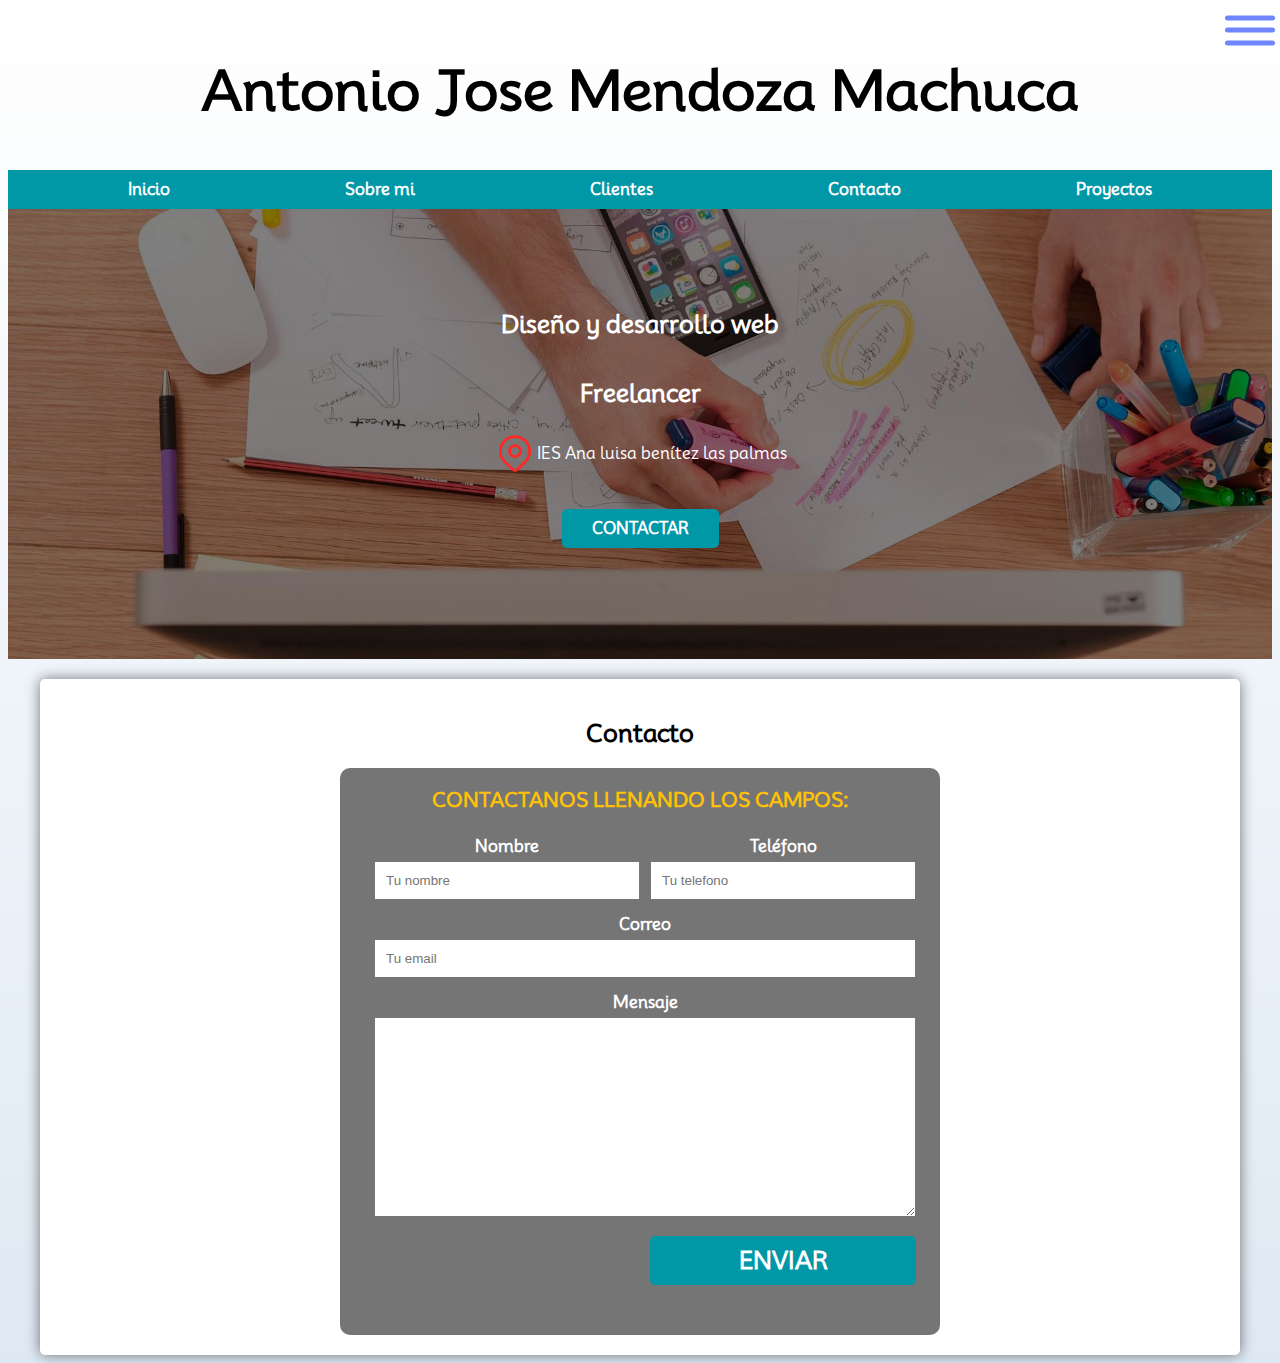
==== Contacto.html @ 44d5f0b3 "Mejora la reparticion" ====
<!DOCTYPE html>
<html lang="en">
    <head>
        <meta name="viewport" content="width=device-width, initial-scale=1.0">
        <link rel="preconnect" href="https://fonts.googleapis.com">
        <link rel="stylesheet" href="./css/styles.css">
        <link rel="preconnect" href="https://fonts.gstatic.com" crossorigin>
        <link href="https://fonts.googleapis.com/css2?family=Mooli&display=swap" rel="stylesheet">
        
        <title>Antonio Jose Mendoza Machuca</title>
    </head>
<body>
    <header class="titulo">
        <h1>Antonio Jose Mendoza Machuca</h1>
    </header>
    <div class="nav-bg">
        <nav class="navegacion-principal contenedor">
            <a href="./index.html">Inicio</a>
            <a href="#">Sobre mi</a>
            <a href="#">Clientes</a>
            <a href="./Contacto.html">Contacto</a>
            <a href="./Proyectos.html">Proyectos</a>
        </nav>
        <div class="off-screen-menu">
            <ul>
                <li>Inicio</li>
                <li>Sobre mi</li>
                <li>Clientes</li>
                <li>Contecto</li>
            </ul>
        </div>
        <div class="hambur">
            <nav>
                <div class="ham-menu">
                    <span></span>
                    <span></span>
                    <span></span>
                </div>
            </nav>
        </div>
    </div>
    <section class="hero">
        <div class="contenido-hero">
            <h2>Diseño y desarrollo web</h2>
            <h2>Freelancer</h2>
            <div class="posicion">
                <svg xmlns="http://www.w3.org/2000/svg" class="icon icon-tabler icon-tabler-map-pin" width="44" height="44" viewBox="0 0 24 24" stroke-width="1.5" stroke="#ff2825" fill="none" stroke-linecap="round" stroke-linejoin="round">
                <path stroke="none" d="M0 0h24v24H0z" fill="none"/>
                <path d="M9 11a3 3 0 1 0 6 0a3 3 0 0 0 -6 0" />
                <path d="M17.657 16.657l-4.243 4.243a2 2 0 0 1 -2.827 0l-4.244 -4.243a8 8 0 1 1 11.314 0z" />
                </svg>
                <p>IES Ana luisa benítez las palmas</p>
            </div>
            <a href="" class="boton">Contactar</a>
         </div>
    </section>
    <main class="contenedor sombra">
        <section>
            <h2>Contacto</h2>
            <form action="" id="formulario" class="formulario">
                <fieldset>
                    <legend>Contactanos llenando los campos:</legend>
                    <div class="contenedor-campos">
                        <div class="campo">
                            <label>Nombre</label>
                            <input class="imput-text" type="text" placeholder="Tu nombre">
                        </div>                    
                        <div class="campo">
                            <label>Teléfono</label>
                            <input class="imput-text" type="tel" placeholder="Tu telefono">
                        </div>
                        <div class="campo">
                            <label> Correo</label>
                            <input class="imput-text" type="email" placeholder="Tu email">
                        </div>
                        <div class="campo">
                            <label>Mensaje</label>
                            <textarea class="imput-text"></textarea>
                        </div>
                        <div class="campo">
                            <h2>ENVIAR</h2>
                        </div>
                    </div>
                </fieldset>
            </form>
        </section>
    </main>
</body>
</html>
---- css/styles.css ----
:root{
    --blanco: #ffff;
    --oscuro: #212121;
    --primario: #ffc107;
    --secundario: #0097a7;
    --gris: #757575;
    --grisclaro:#DFE9F3;
}
html{
    font-size: 62.5%;
    box-sizing: border-box;
}
*, *::before, *::after{
    box-sizing: inherit;
}
body{
    font-size: 16px;
    font-family: 'Mooli', sans-serif;
    background-image: linear-gradient(to top,var(--grisclaro)0%,var(--blanco)100%);
}
.titulo{
    text-align: center;
    font-size: 2.8rem;
    padding: 10px 0;
}
.titulo span{
    font-size: 1.2rem;
}






/* Navegacion */
h2 span{
    color: var(--primario);
    font-size: 2.8rem;
}
.nav-bg{
    background-color: var(--secundario);
}
/* de aqui  */
.hambur{
    position: fixed;
    width: 100%;
    top: 0;
    left: 0;
    transition: 0.3s top;
}
.hambur nav{
    padding: 5px;
    display: flex;
    background-color: var();
}
.hambur.active nav{
    background-color:transparent;
}
.ham-menu{
    height: 50px;
    width: 50px;
    margin-left: auto;
    position: relative;
    opacity: 1;
}
.ham-menu span{
    height: 5px;
    width: 100%;
    background-color: #6F86FF;
    border-radius:25px ;
    position: absolute;
    top: 50%;   
    left: 50%;
    transform: translate(-50%,-50%);
    transition: .3s ease;
}
.ham-menu span:nth-child(1){
    top: 25%;
}
.ham-menu span:nth-child(3){
    top: 75%;
}
.ham-menu.active span:nth-child(1){
    top: 50%;
    transform: translate(-50%,-50%)rotate(45deg);
}
.ham-menu.active span:nth-child(2){
    opacity: 0;
}
.ham-menu.active span:nth-child(3){
    top: 50%;
    transform: translate(-50%,-50%)rotate(-45deg);
}

.off-screen-menu{
    background-color: var(--secundario);
    height: 100vh;
    width: 100%;
    max-width: 450px;
    position: fixed;
    top: 0;
    right: -450px;
    transition: .3 ease;
}
.off-screen-menu.active{
    right: 0;
}
/* hasta aqui */
.contenedor{
    max-width: 120rem;
    margin: 0 auto;
    text-align: center;
}
.navegacion-principal{
    display: none;
}
@media(min-width:768px){
    .navegacion-principal{
        flex-direction: row;
        display: flex;
        text-align:center;
        justify-content: space-around;
    }
}
.navegacion-principal a{
    font-weight: bold;
    color: var(--blanco);
    text-decoration: none;
    padding: 1rem;
}






/* ImagenFondo */
.navegacion-principal a:hover{
    background-color: var(--primario);
    color: var(--oscuro);
}
.hero{
    background-image: url(../img/hero.jpg);
    background-repeat: no-repeat;
    height: 450px;
    background-size: cover;
    text-align: center;
    
}
.contenido-hero{
    background-color: rgba(0, 0, 0, .5);
    width: 100%;
    height: 100%;
    padding: 20px;
    display: flex;
    align-items: center;
    justify-content: center;
    flex-direction: column;
}
.contenido-hero h2,
.contenido-hero h5,
.contenido-hero p {
    color: var(--blanco);
}
.posicion{
    display: flex;
    align-items: center;
    justify-content: center;
}





/* BotonCentro */
.boton{
    background-color: var(--secundario);
    color: var(--blanco);
    padding: 1rem 3rem;
    text-decoration: none;
    text-transform: uppercase;
    border-radius: .5rem; ;
    border: none;
    font-weight: bold;
    border: none;
    width: 90%;
    text-align: center;
    margin: 3rem;
}
@media(min-width:768px){
    .boton{
        width: auto;
    }
}






/* Main */
.sombra{
    box-shadow: 0px 0px 14px 0px rgba(0,0,0,0.53);
    background-color: var(--blanco);
    padding: 2rem;
    margin-top: 2rem;
    border-radius: .5rem;
}
.servicio .iconos{
height: 15rem;
width: 15rem;
background-color: var(--primario);
border-radius: 50%;
display: flex;
justify-content: center;
align-items: center;
}
.servicio{
    display: flex;
    flex-direction: column;
    align-items: center;
}
.servicio h3{
    color: var(--secundario);
}
@media(min-width:768px){
    .servicios{
        display: grid;
        grid-template-columns: 1fr 1fr 1fr;
    }
}









/* Formulario */
.formulario{
    background-color: var(--gris);
    margin: 0 auto;
    width: min(60rem,90%);
    padding: 2rem;
    border-radius: 1rem;
    border: none;
}
.formulario fieldset{
    border: none;
}
.formulario legend{
    text-align: center;
    font-size: 2rem;
    text-transform: uppercase;
    font-weight: bold;
    margin-bottom: 2rem;
    color: var(--primario);
}
.campo label{
    display: block;
    color: var(--blanco);
    font-weight: bold;
    margin-bottom: .5rem;
    margin-top: 0.5rem;
}
.campo h2{
    background-color: var(--secundario);
    color: var(--blanco);
    padding: 1rem 3rem;
    text-decoration: none;
    text-transform: uppercase;
    border-radius: .5rem; ;
    border: none;
    font-weight: bold;
    border: none;
    text-align: center;
    margin-top: 0;
}
.imput-text{
    width: 100%;
    padding: 1rem;
}
.campo textarea{
    height: 20rem;
}
@media(min-width:768px){
    .campo label{
        margin-top: 0;
    }
    .contenedor-campos{
        display: grid;
        grid-template-columns: 50% 50%;
        grid-template-rows: auto auto auto auto;
        gap: 1rem;
        row-gap: 15px;
    }
    .campo:nth-child(3),
    .campo:nth-child(4){
        grid-column: 1/3;
    }
    .campo:nth-child(5){
        grid-column: 2/3;
    }
}









/* Tabla */
table,
th,
td{
    border: 1px solid black;
}
table{
    width: 100%;
}
td,
th{
    width: 50%;
}
a{
    text-decoration: none;
    color: black;
}
td:nth-child(2):hover{
    background-color:var(--primario);
}
th{
    background-color: var(--secundario);
}
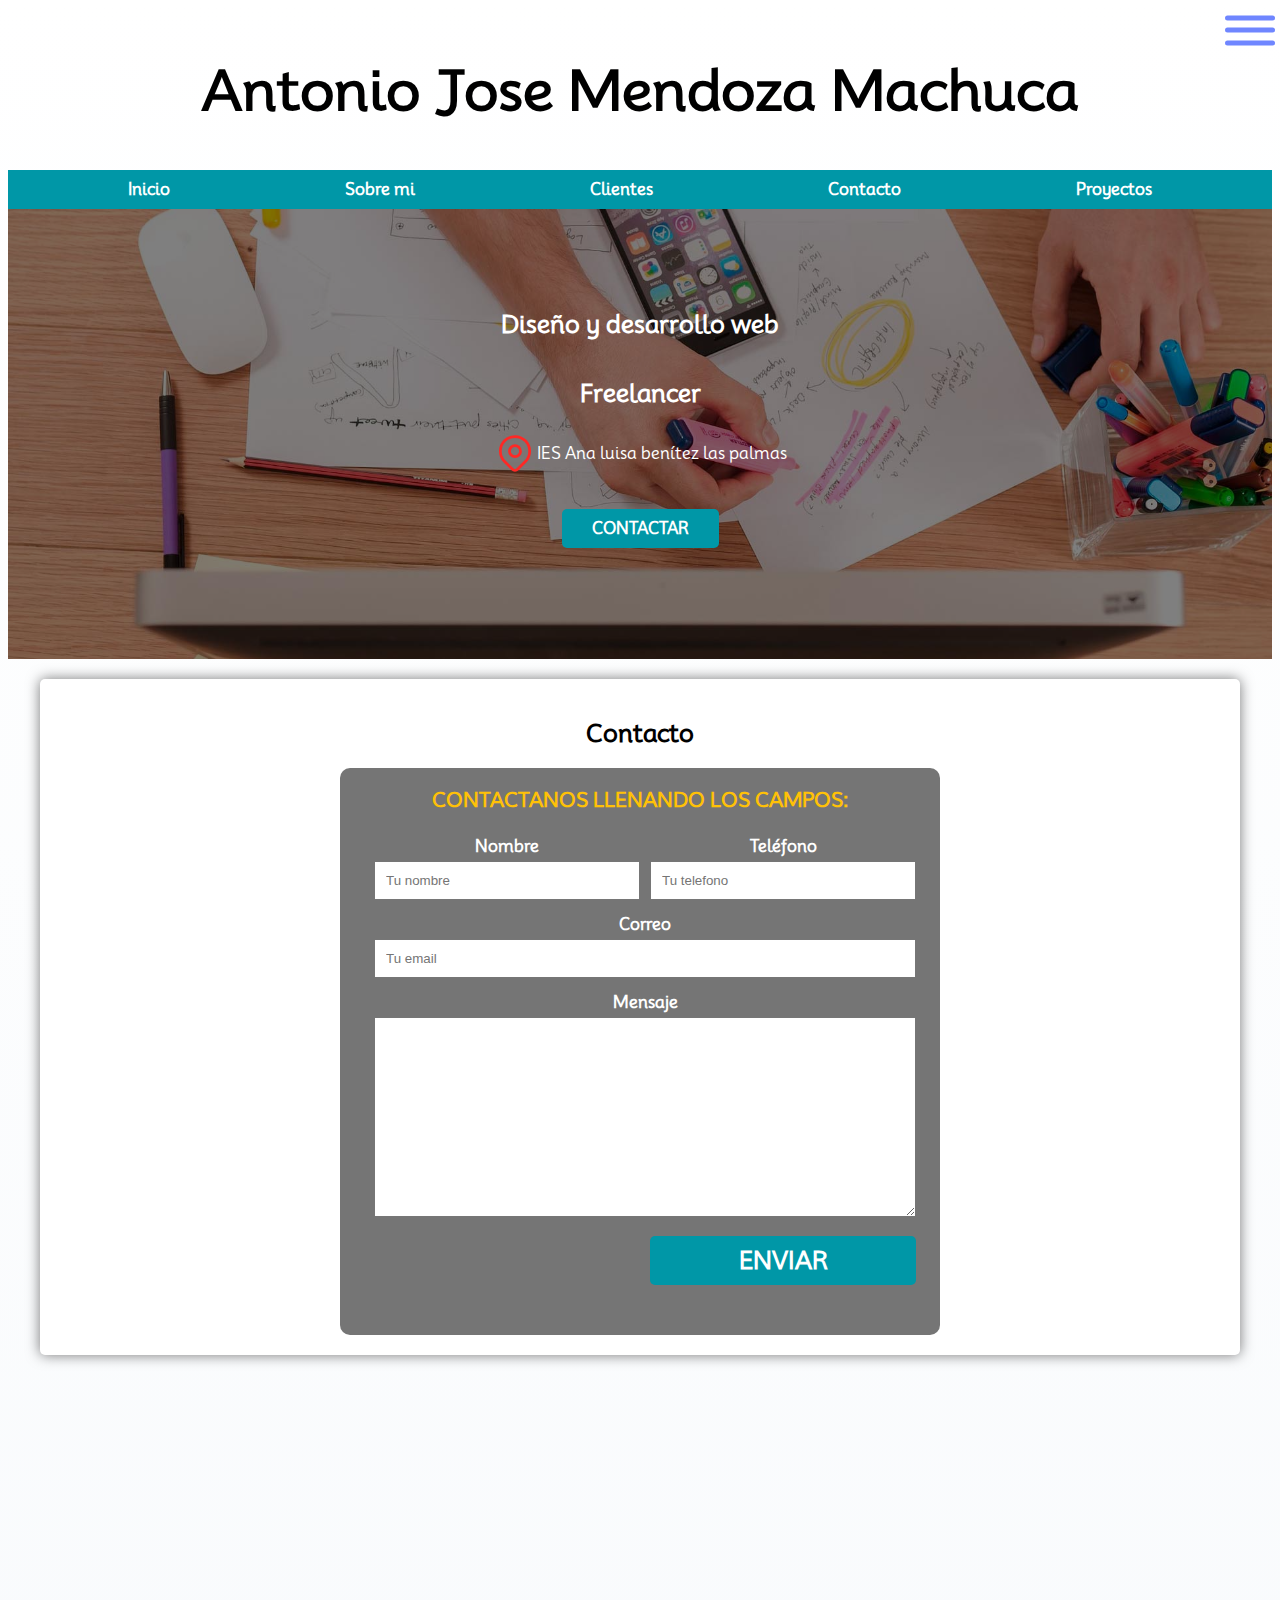
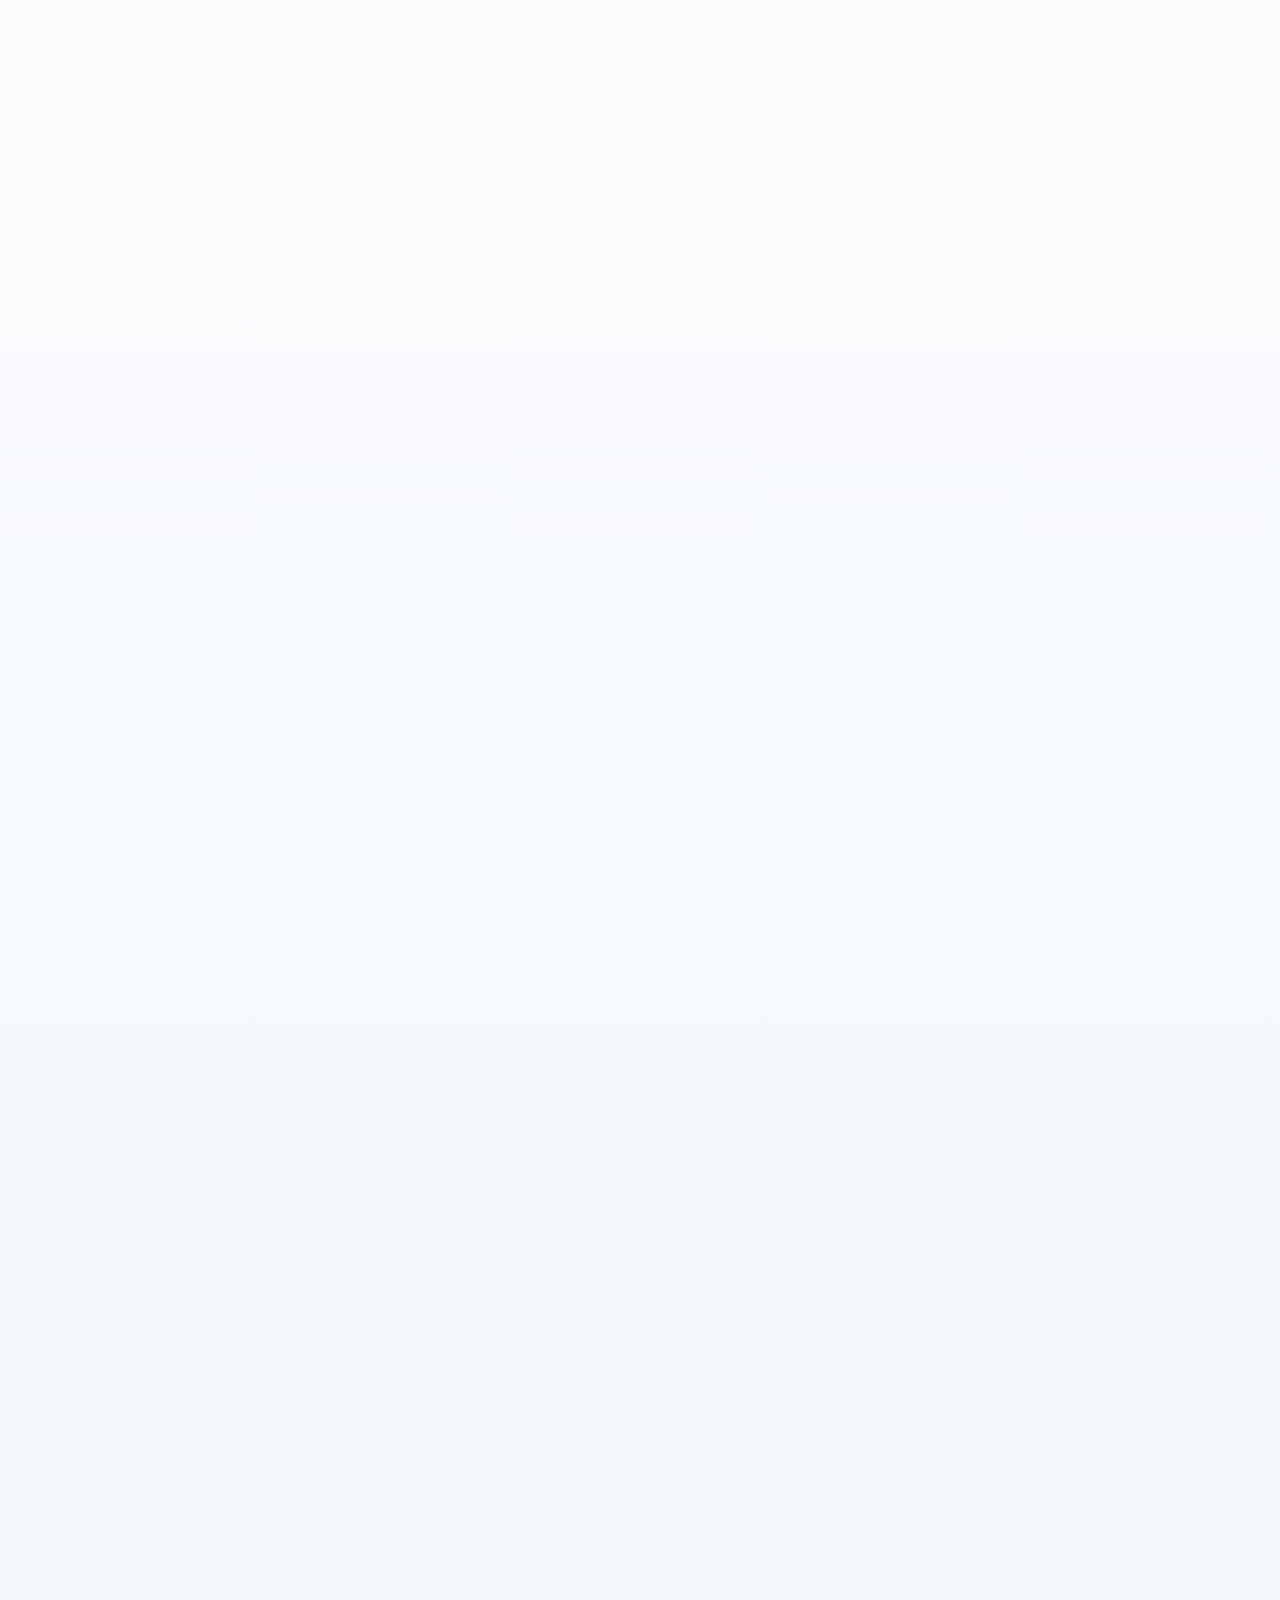
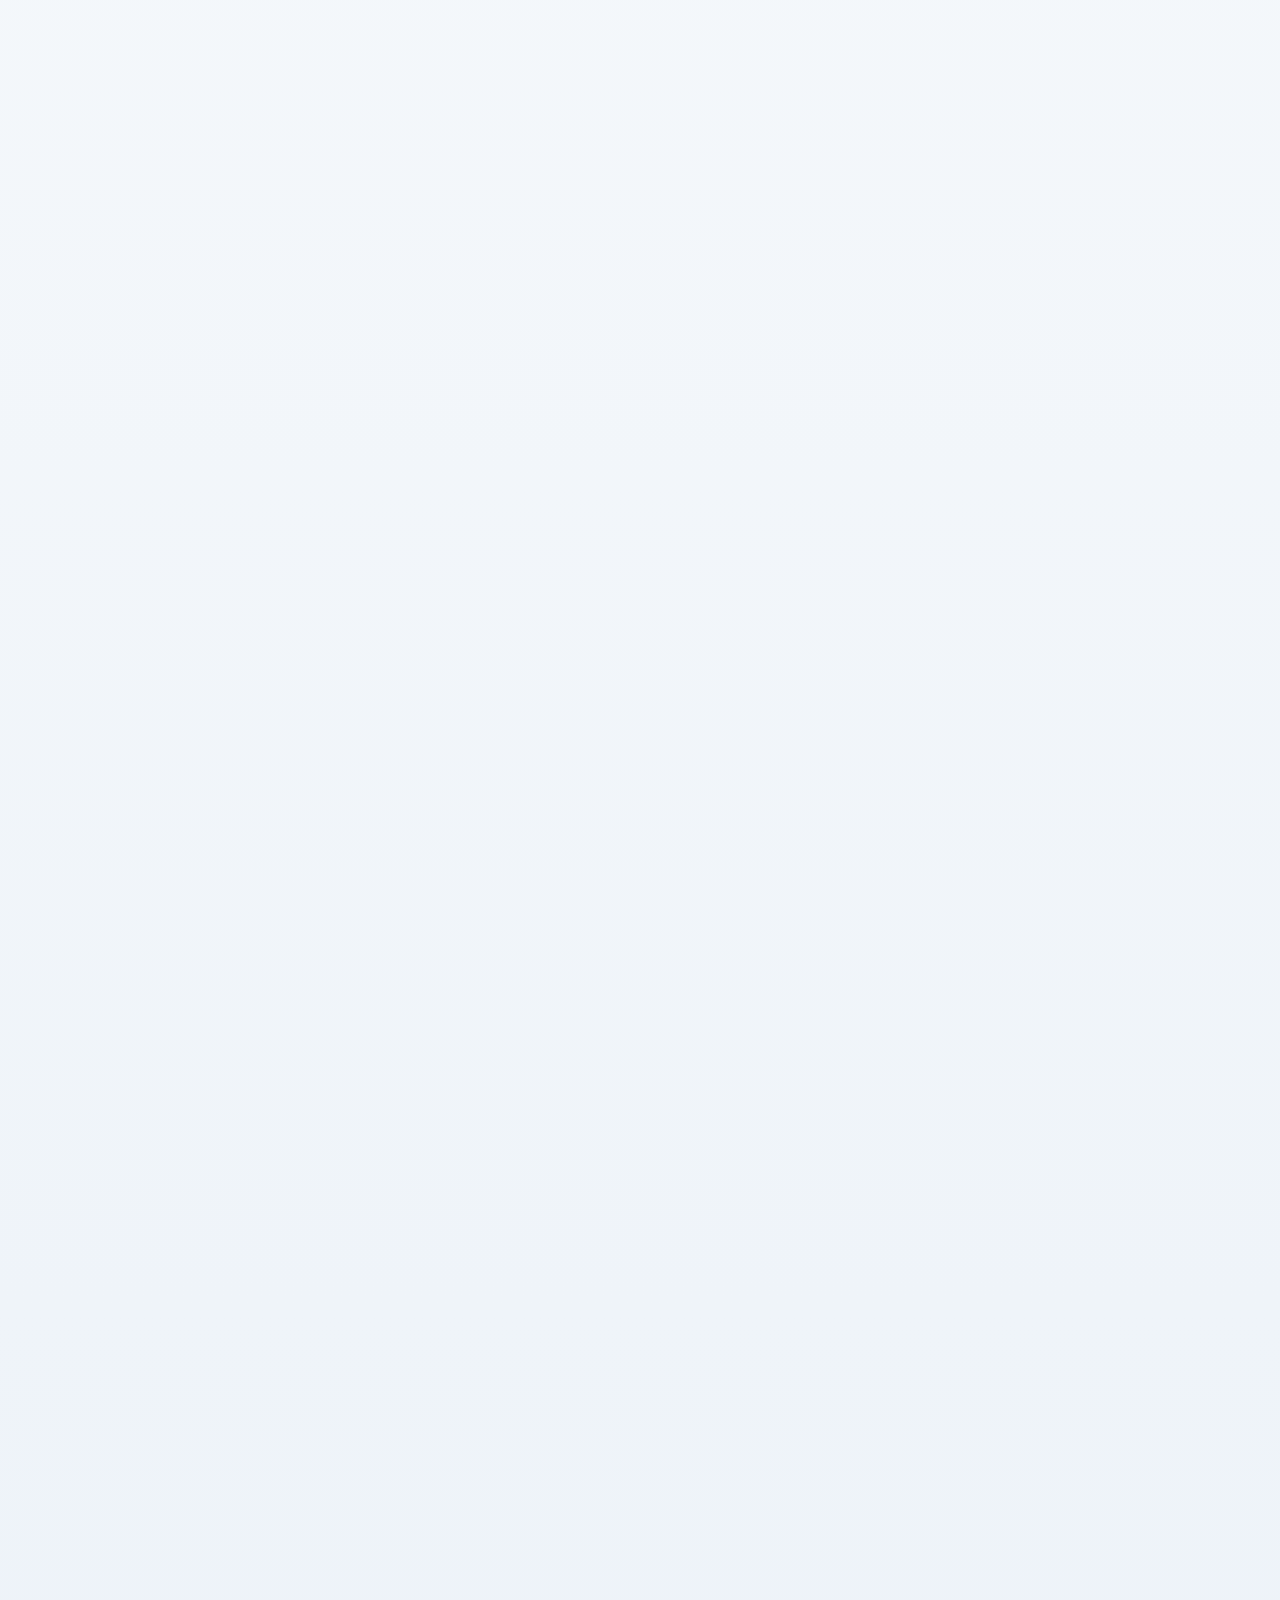
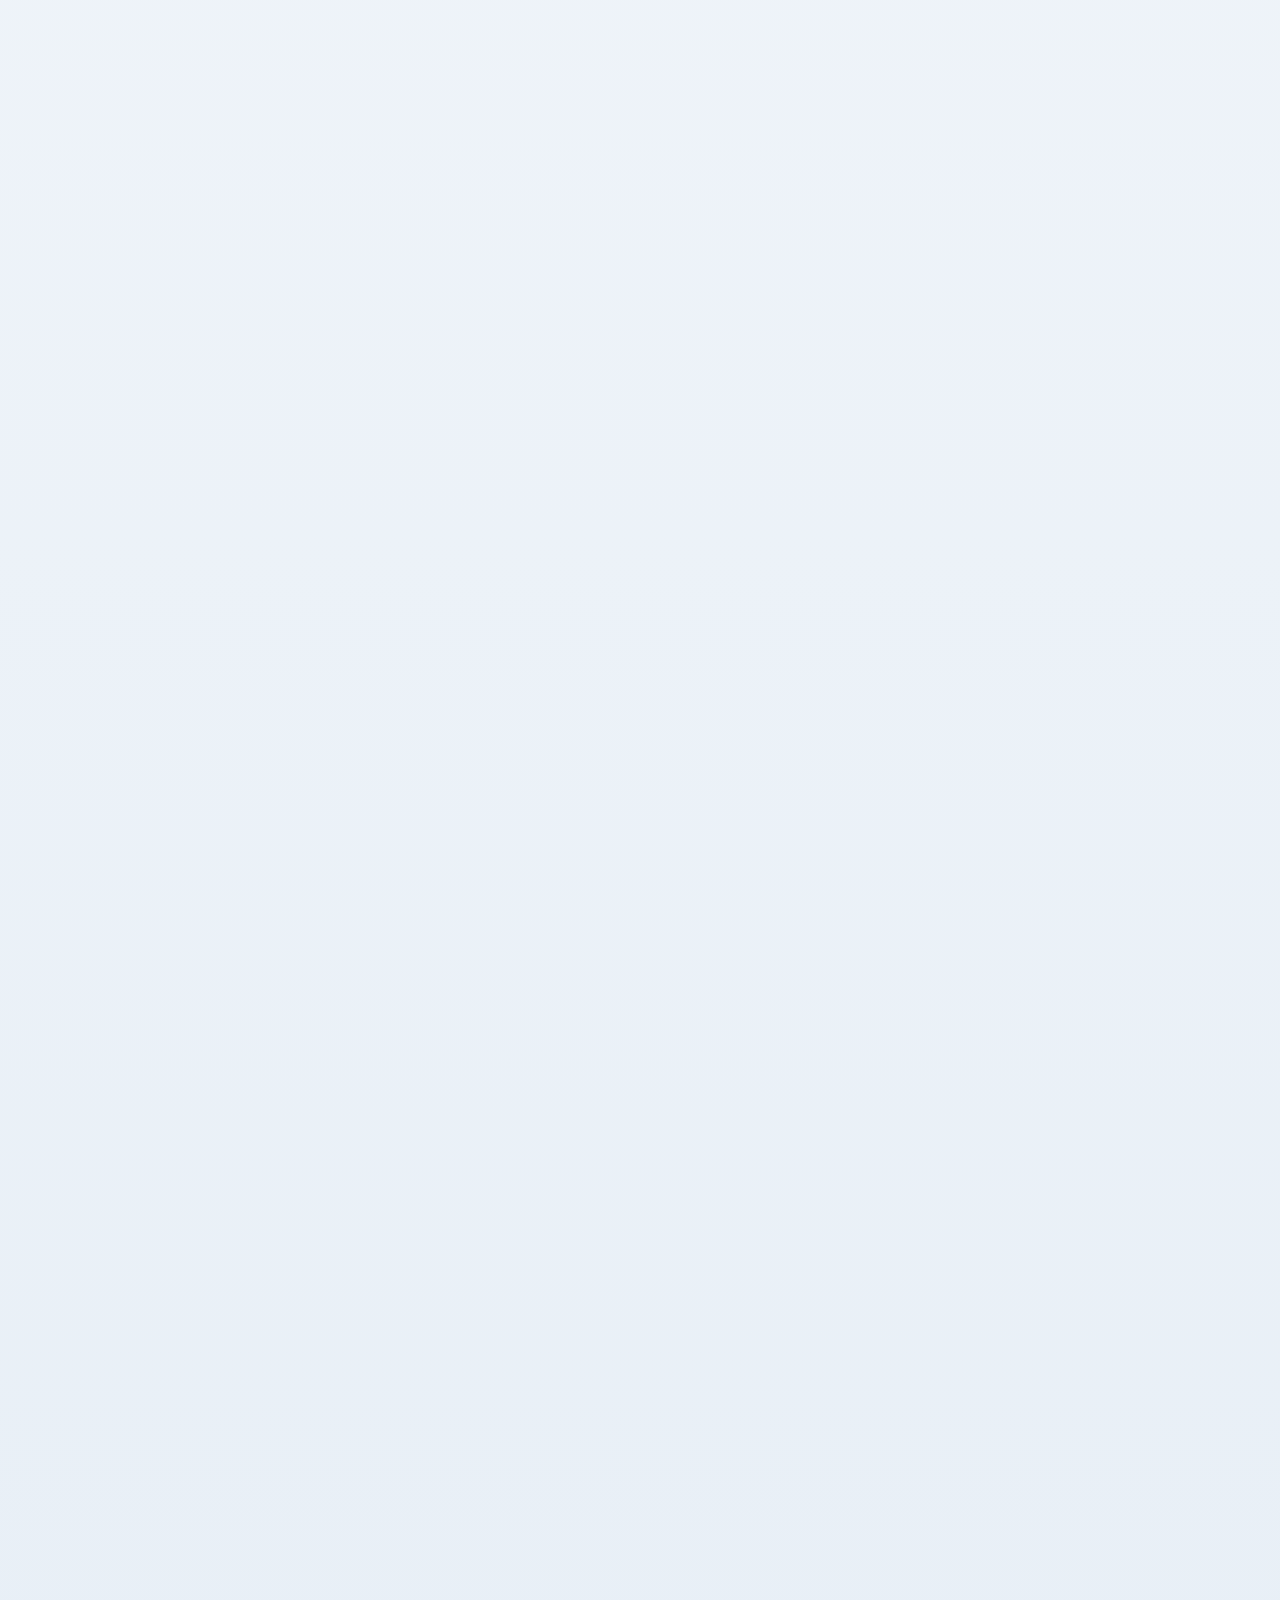
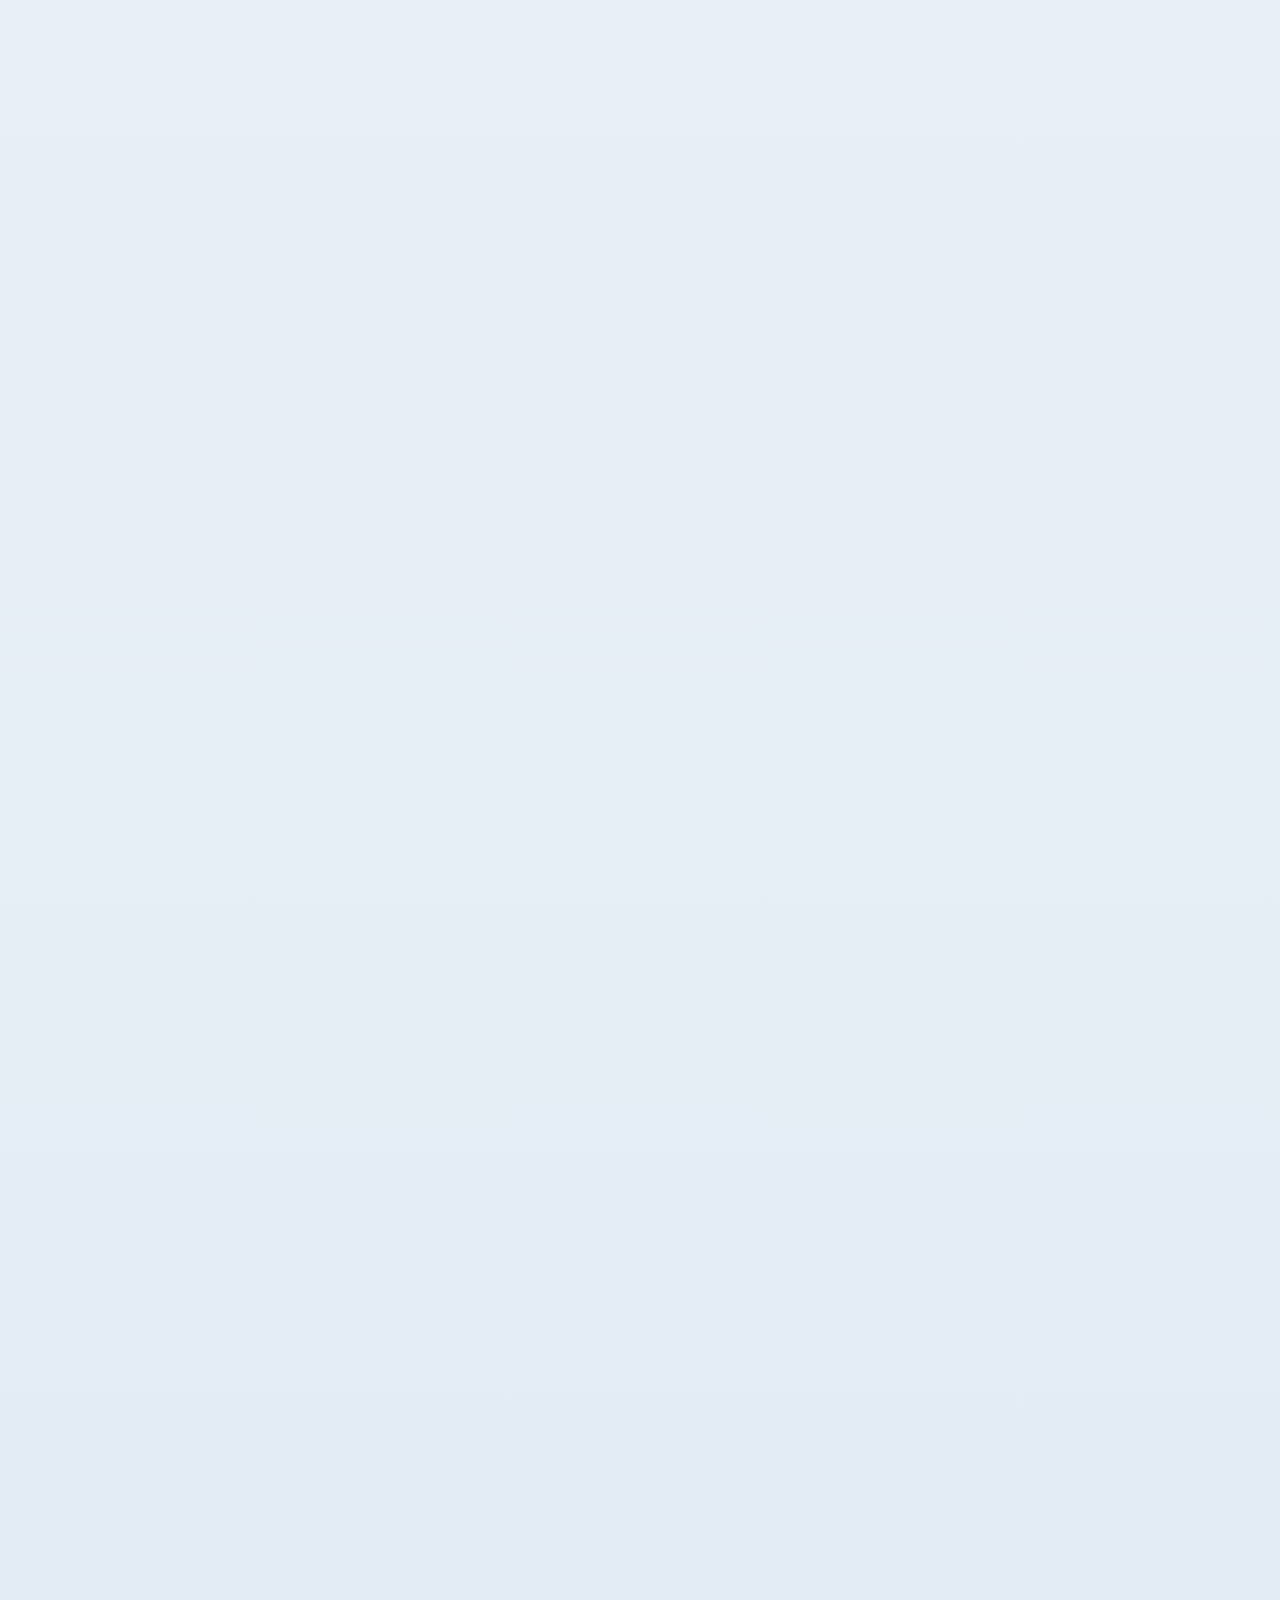
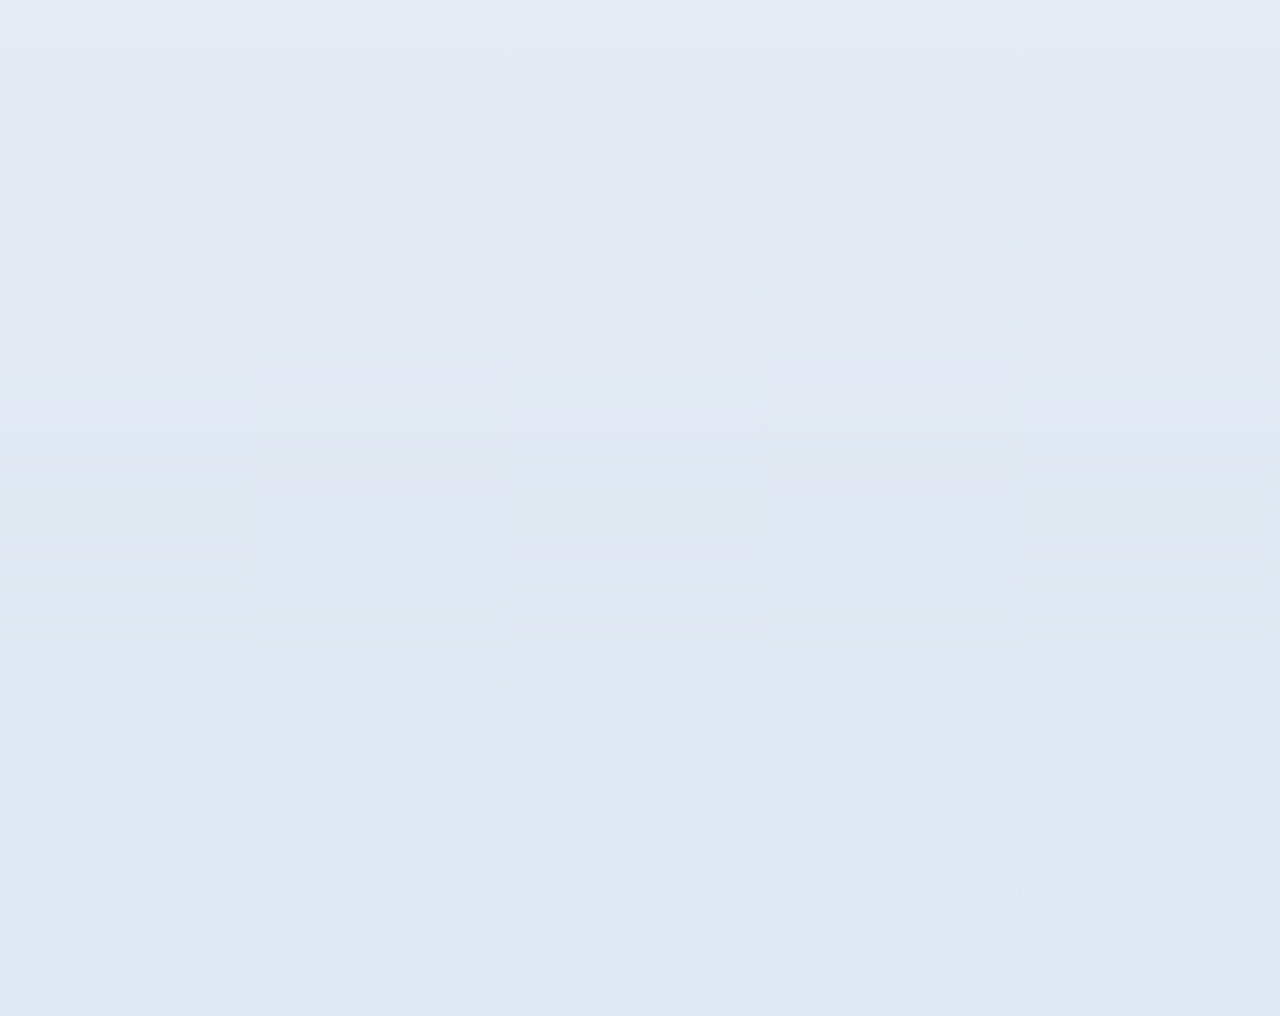
==== commit 6765ae46: "no furula" ====
--- a/Contacto.html
+++ b/Contacto.html
@@ -23,10 +23,11 @@
         </nav>
         <div class="off-screen-menu">
             <ul>
-                <li>Inicio</li>
+                <li><a href="./index.html">Inicio</a></li>
                 <li>Sobre mi</li>
                 <li>Clientes</li>
-                <li>Contecto</li>
+                <li><a href="./Contacto.html">Contacto</a></li>
+                <li><a href="./Proyectos.html">Proyectos</a></li>
             </ul>
         </div>
         <div class="hambur">
@@ -85,5 +86,6 @@
             </form>
         </section>
     </main>
+    <script src="./JS/hamburguer.js"></script>
 </body>
 </html>--- a/css/styles.css
+++ b/css/styles.css
@@ -17,6 +17,7 @@
     font-size: 16px;
     font-family: 'Mooli', sans-serif;
     background-image: linear-gradient(to top,var(--grisclaro)0%,var(--blanco)100%);
+    height: 9000px;
 }
 .titulo{
     text-align: center;
@@ -47,6 +48,9 @@
     top: 0;
     left: 0;
     transition: 0.3s top;
+    display: flex;
+    justify-content: end;
+    z-index: 0;
 }
 .hambur nav{
     padding: 5px;
@@ -54,7 +58,7 @@
     background-color: var();
 }
 .hambur.active nav{
-    background-color:transparent;
+    top: 450px;   
 }
 .ham-menu{
     height: 50px;
@@ -62,6 +66,7 @@
     margin-left: auto;
     position: relative;
     opacity: 1;
+   
 }
 .ham-menu span{
     height: 5px;
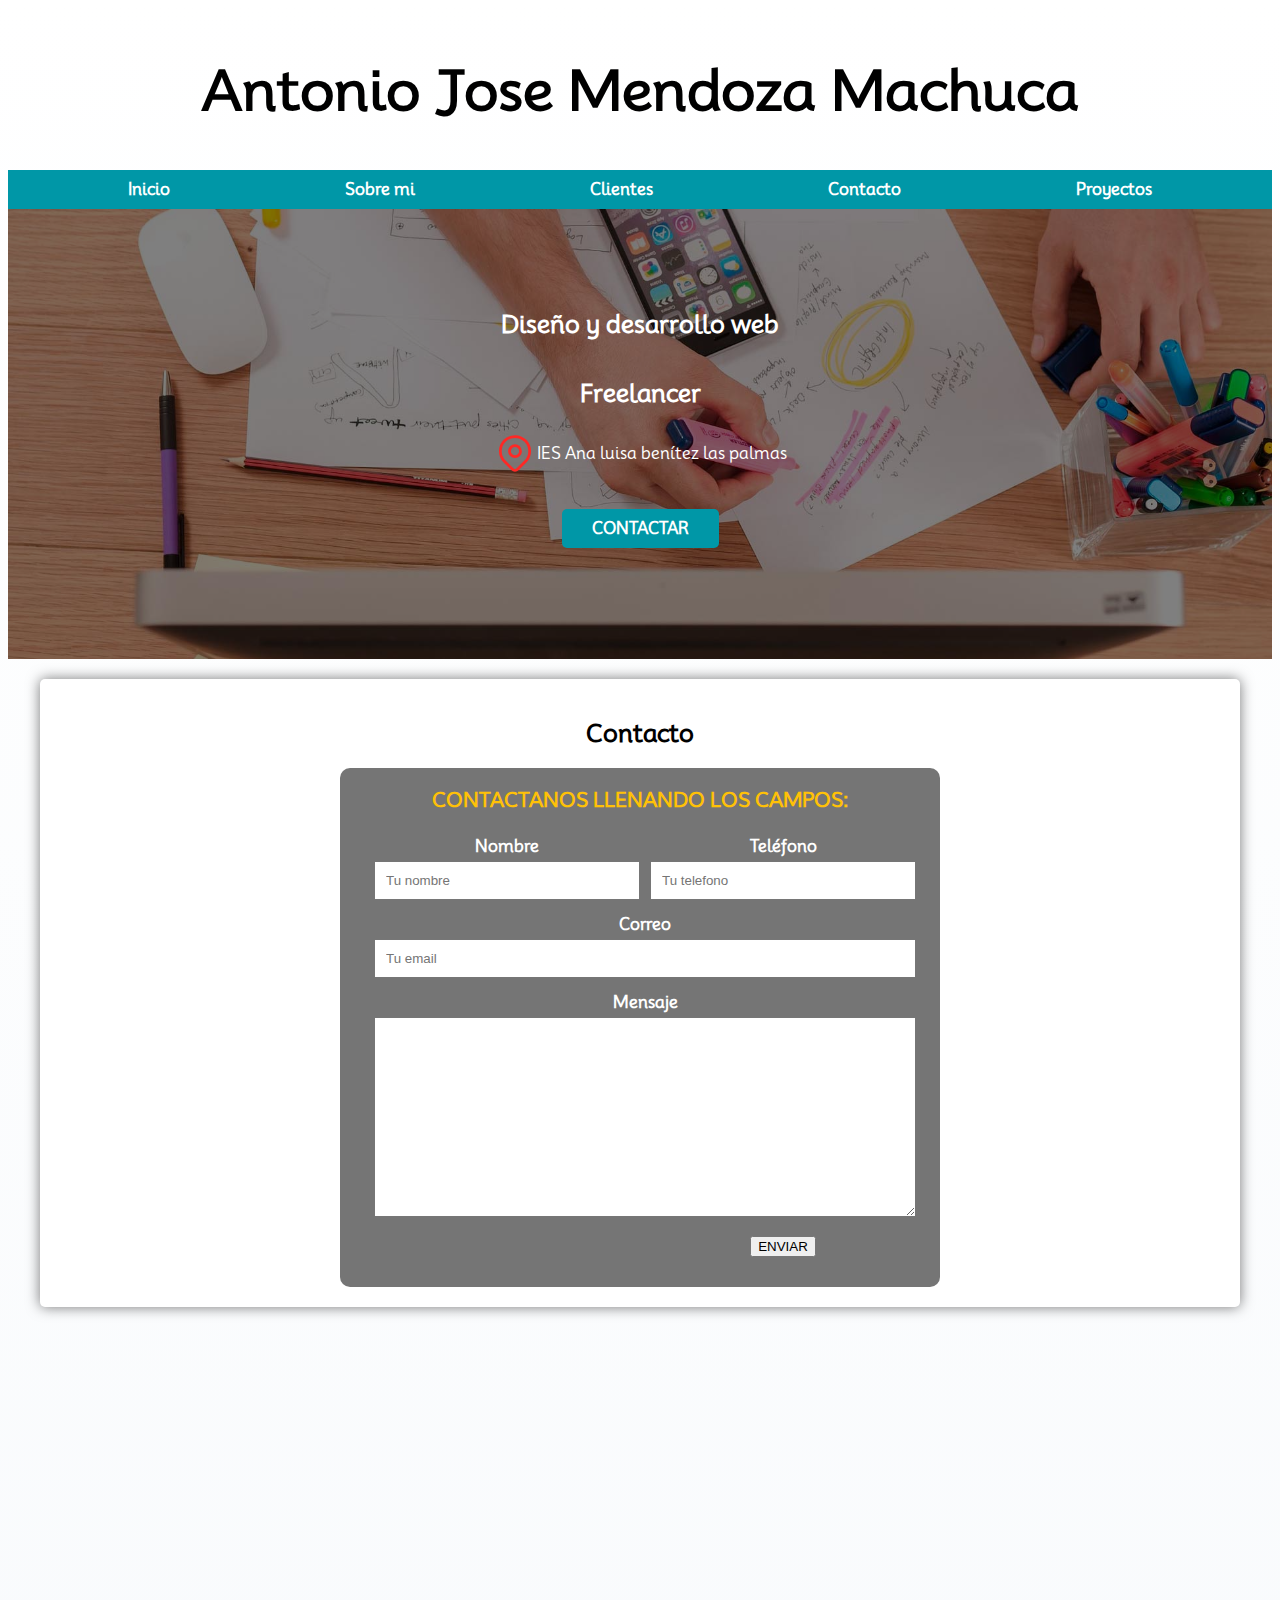
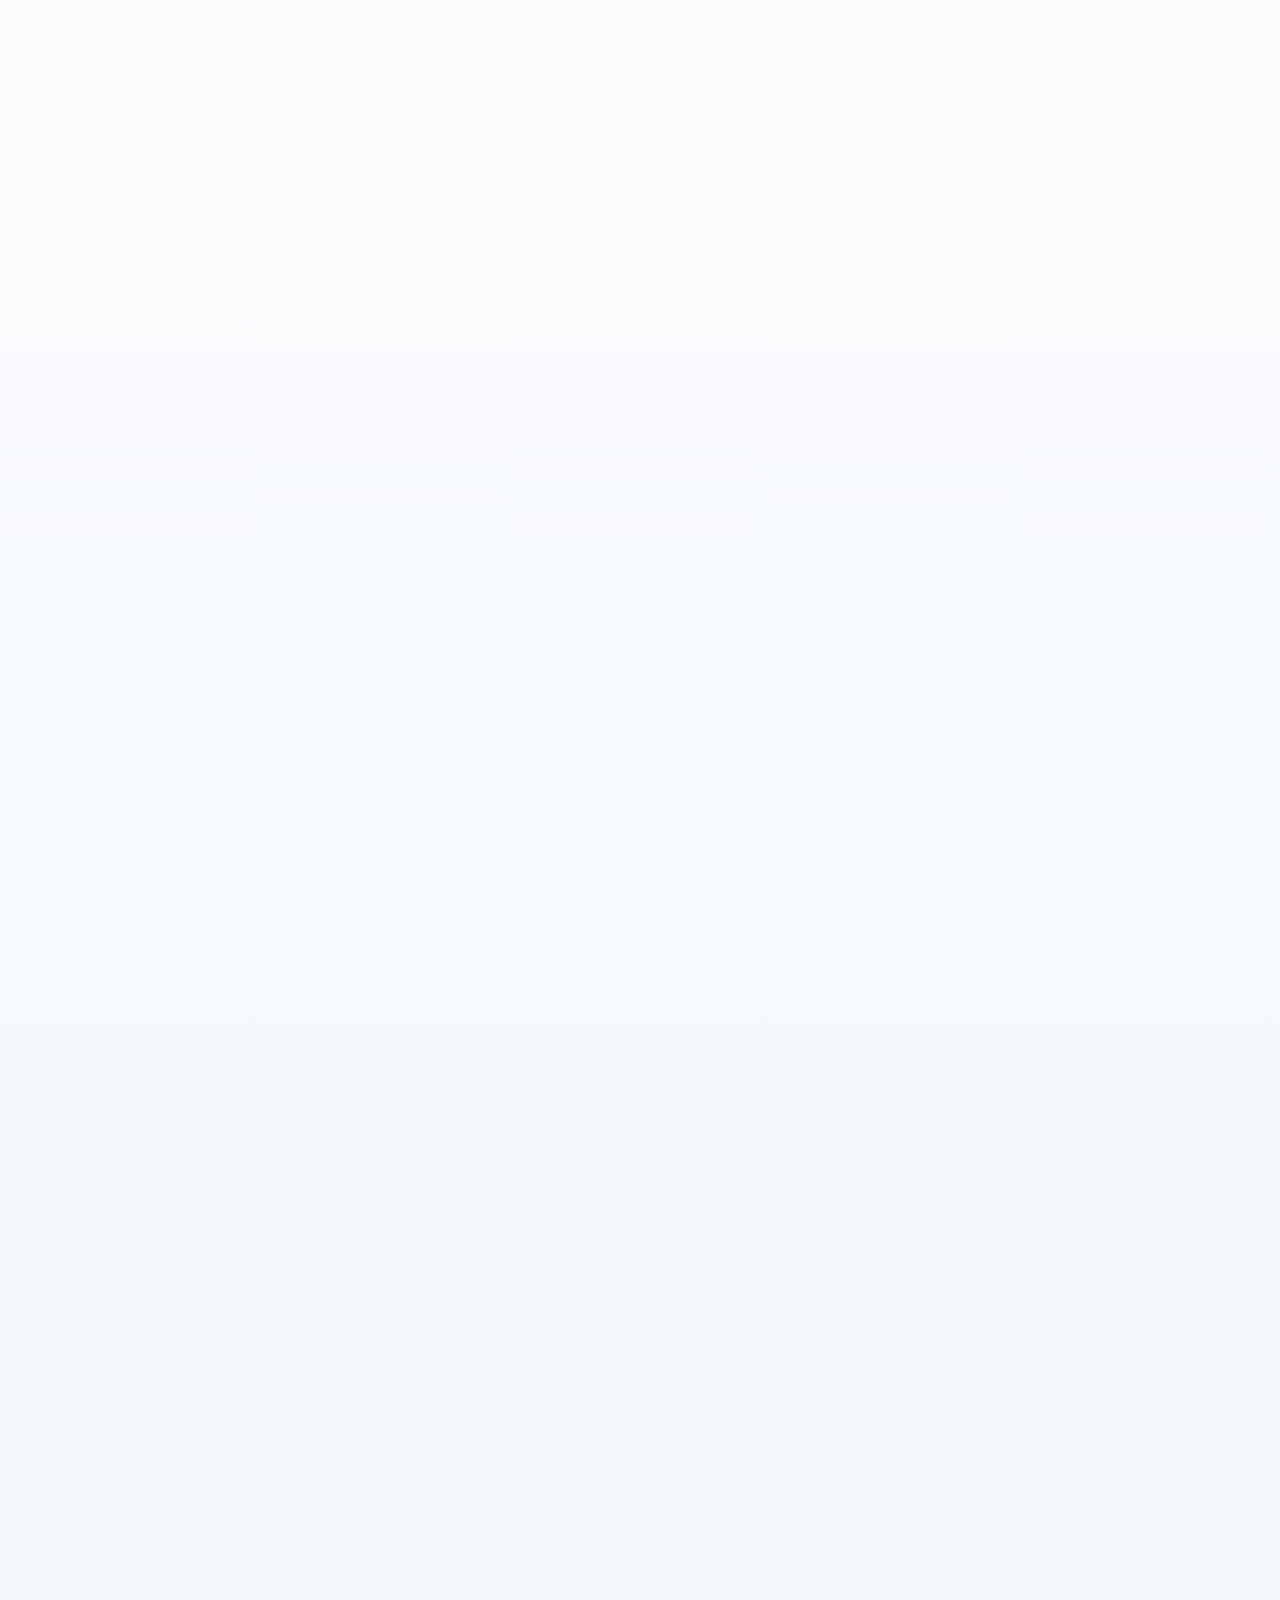
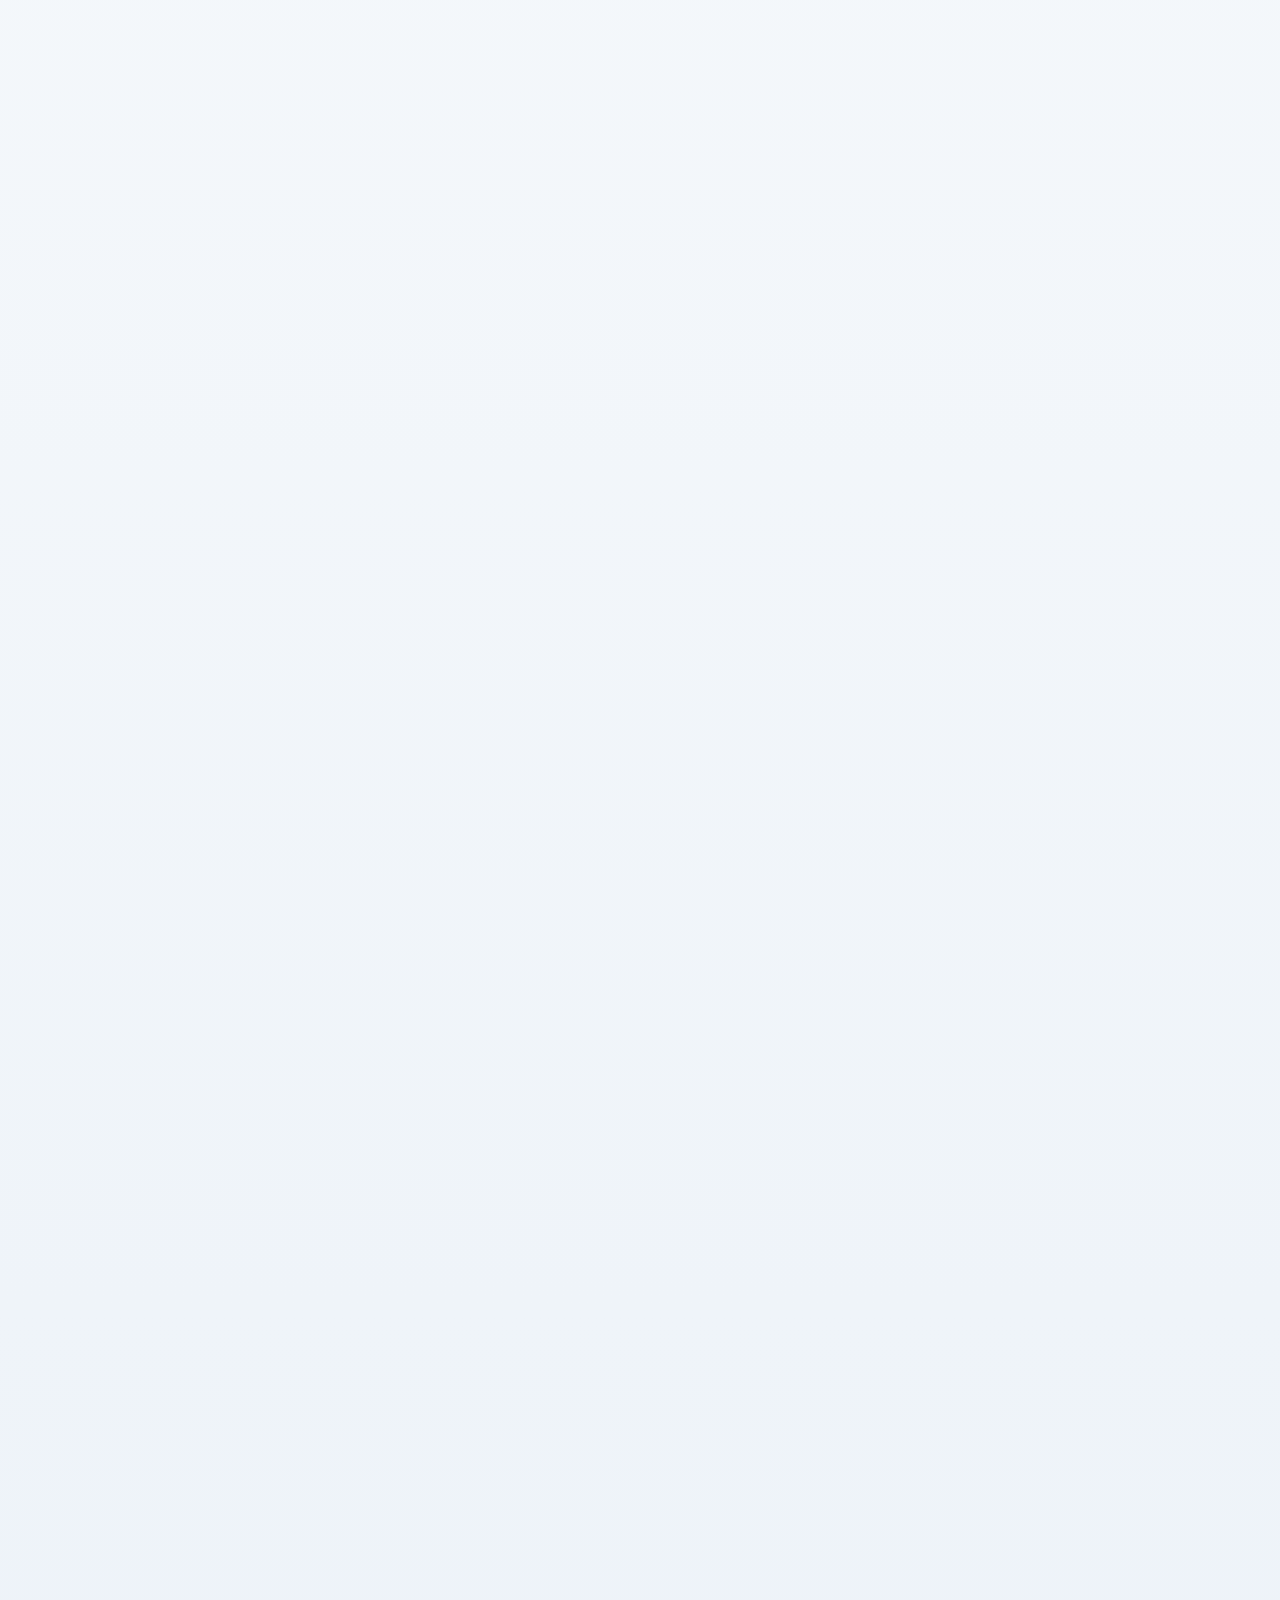
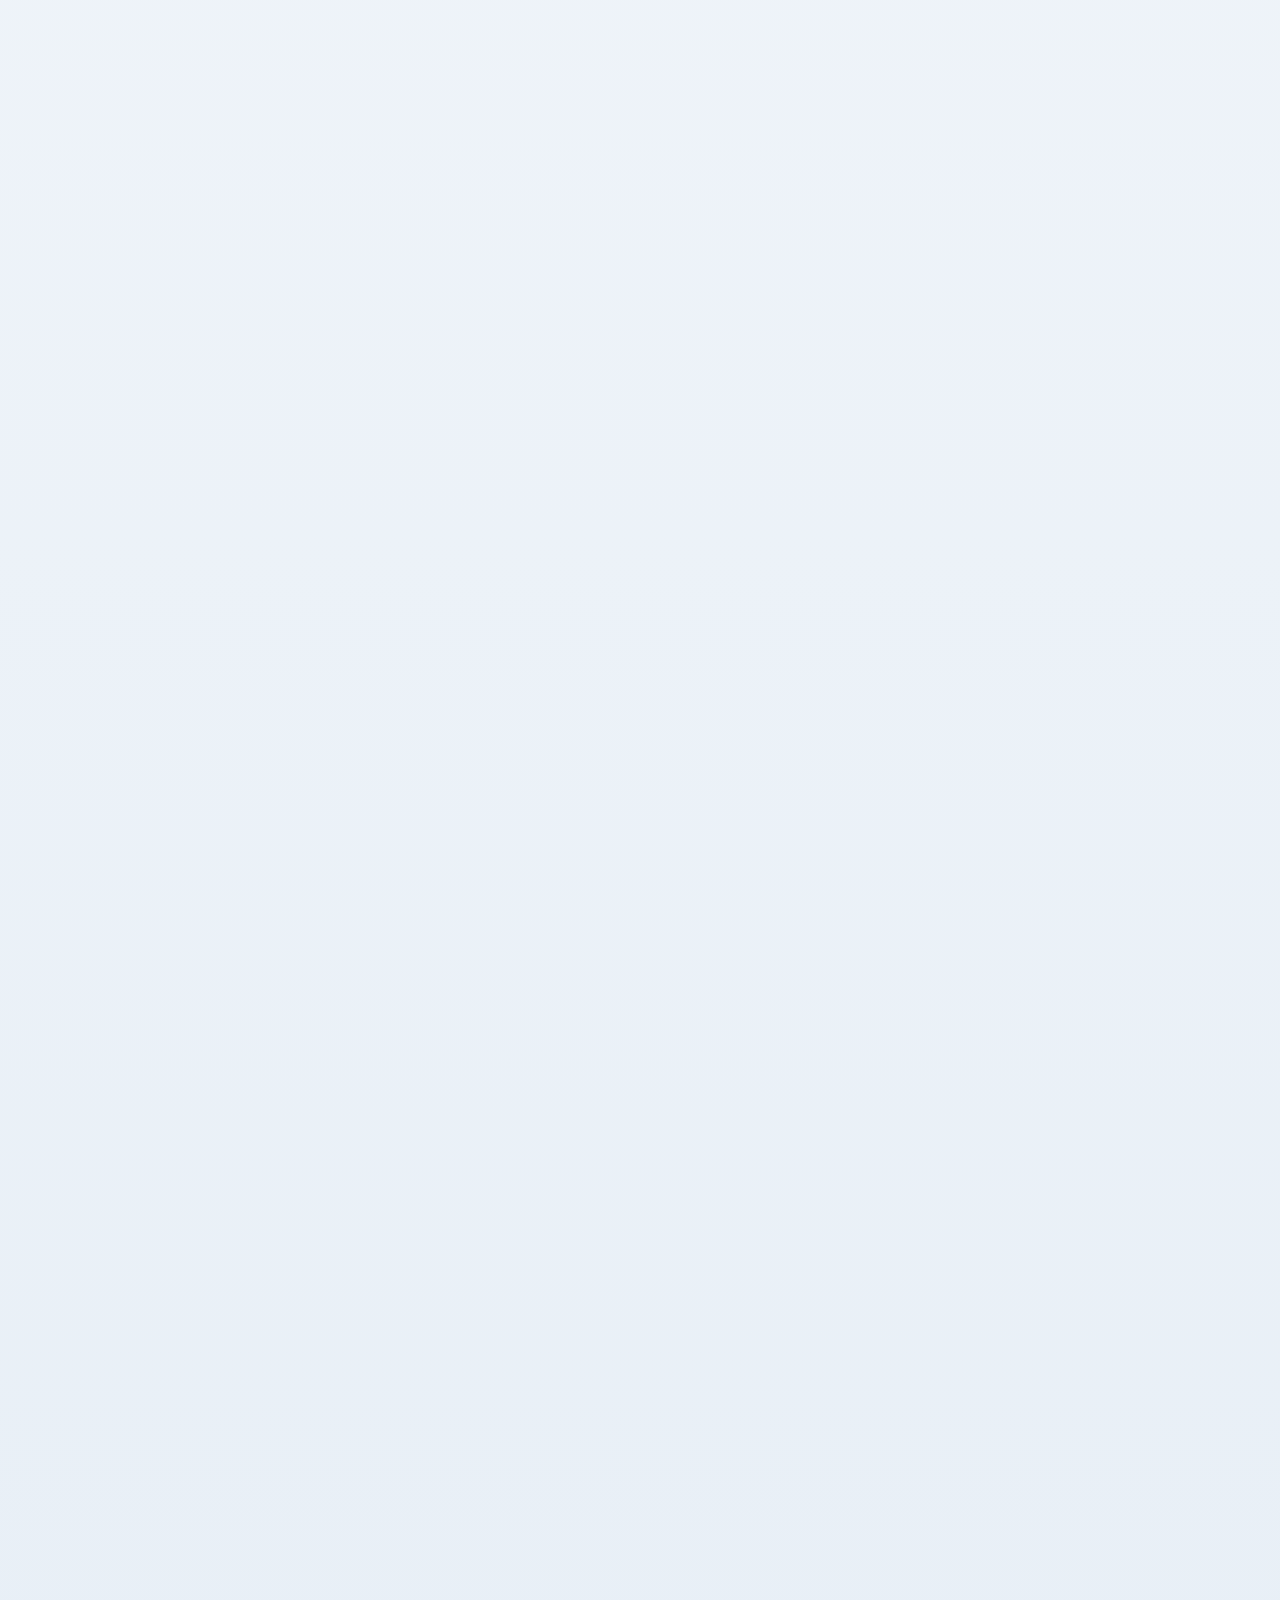
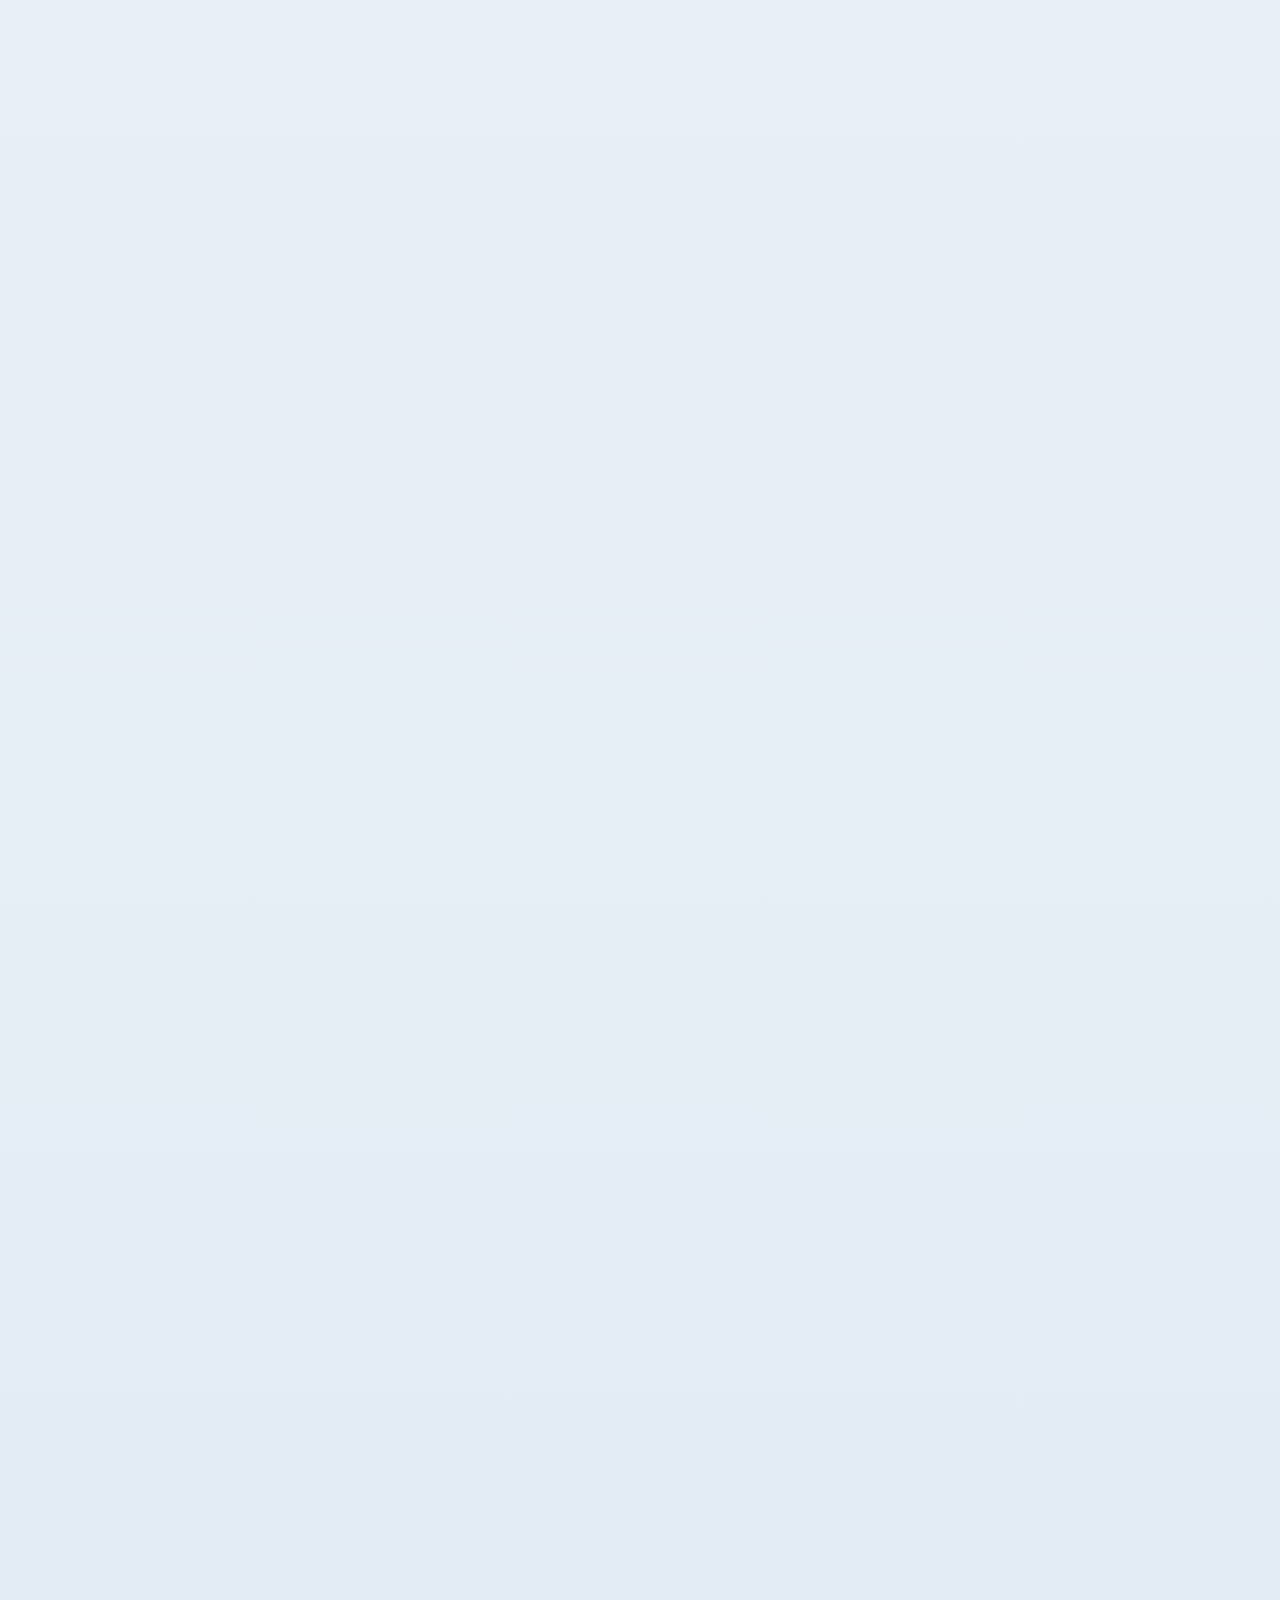
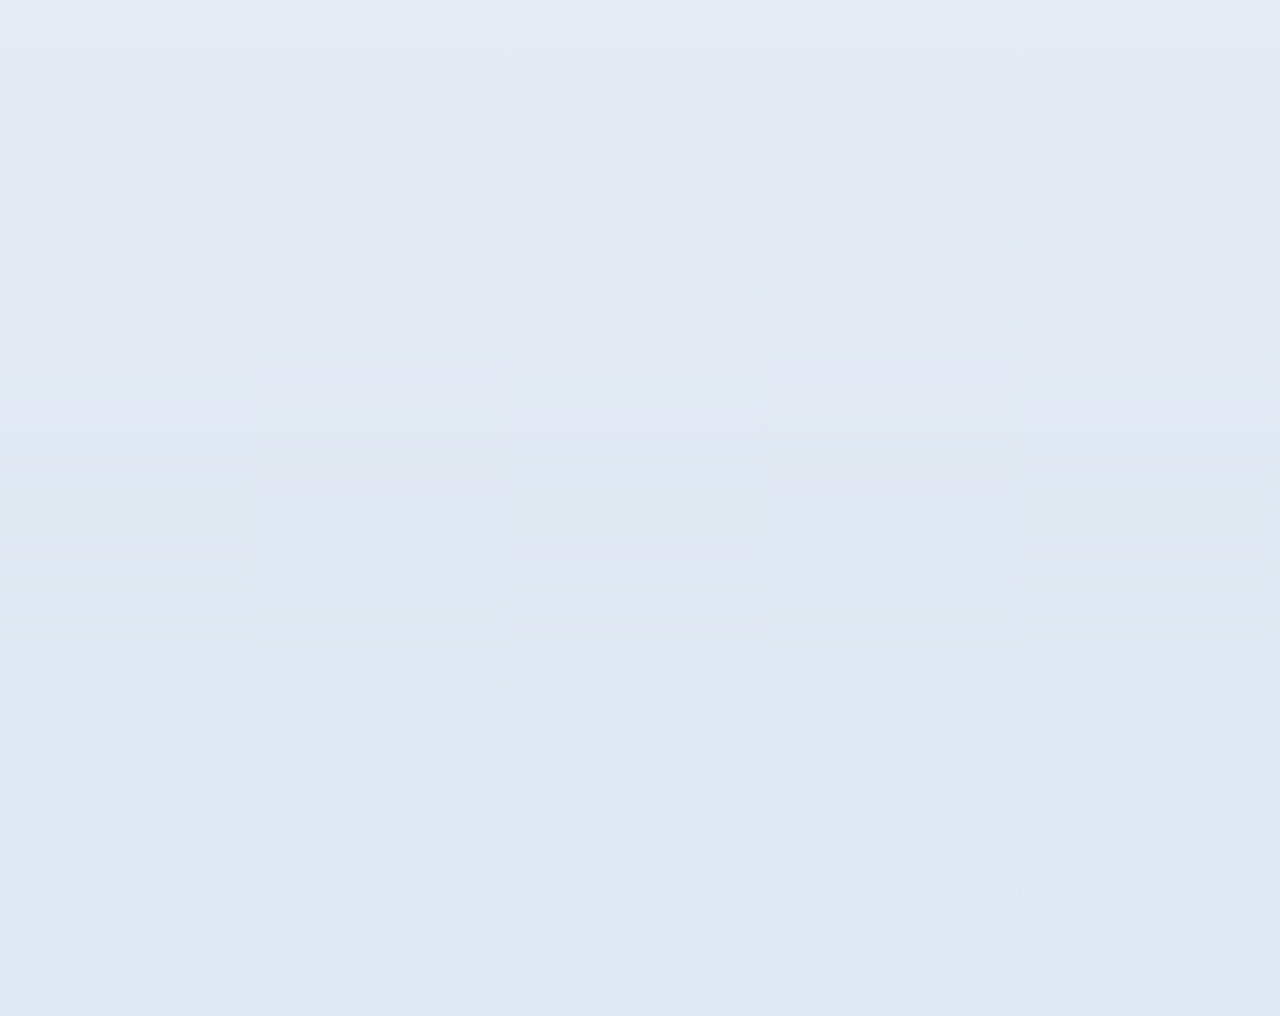
==== commit 11439a21: "va mu bien" ====
--- a/Contacto.html
+++ b/Contacto.html
@@ -64,28 +64,29 @@
                     <div class="contenedor-campos">
                         <div class="campo">
                             <label>Nombre</label>
-                            <input class="imput-text" type="text" placeholder="Tu nombre">
+                            <input class="imput-text" id="name" type="text" placeholder="Tu nombre">
                         </div>                    
                         <div class="campo">
                             <label>Teléfono</label>
-                            <input class="imput-text" type="tel" placeholder="Tu telefono">
+                            <input class="imput-text" id="telefono" type="tel" placeholder="Tu telefono">
                         </div>
                         <div class="campo">
                             <label> Correo</label>
-                            <input class="imput-text" type="email" placeholder="Tu email">
+                            <input class="imput-text" id="correo" type="email" placeholder="Tu email">
                         </div>
                         <div class="campo">
                             <label>Mensaje</label>
                             <textarea class="imput-text"></textarea>
                         </div>
                         <div class="campo">
-                            <h2>ENVIAR</h2>
+                            <button class="enviar" type="submit" value="enviar">ENVIAR</button>
                         </div>
                     </div>
                 </fieldset>
             </form>
         </section>
     </main>
+    <script src="./JS/validation.js"></script>
     <script src="./JS/hamburguer.js"></script>
 </body>
 </html>--- a/css/styles.css
+++ b/css/styles.css
@@ -41,24 +41,20 @@
 .nav-bg{
     background-color: var(--secundario);
 }
-/* de aqui  */
+
+
+
+/* Version movil*/
 .hambur{
     position: fixed;
-    width: 100%;
+    right: 0;    
     top: 0;
-    left: 0;
     transition: 0.3s top;
-    display: flex;
-    justify-content: end;
-    z-index: 0;
 }
 .hambur nav{
     padding: 5px;
     display: flex;
     background-color: var();
-}
-.hambur.active nav{
-    top: 450px;   
 }
 .ham-menu{
     height: 50px;
@@ -66,7 +62,6 @@
     margin-left: auto;
     position: relative;
     opacity: 1;
-   
 }
 .ham-menu span{
     height: 5px;
@@ -96,7 +91,6 @@
     top: 50%;
     transform: translate(-50%,-50%)rotate(-45deg);
 }
-
 .off-screen-menu{
     background-color: var(--secundario);
     height: 100vh;
@@ -107,10 +101,24 @@
     right: -450px;
     transition: .3 ease;
 }
+
 .off-screen-menu.active{
     right: 0;
 }
+.navegacionL{
+    display: flex;
+    flex-direction: column;
+    align-items: center;
+    margin-top: 50%;
+}
+.navegacionL a{
+    font-weight: bold;
+    color: var(--blanco);
+    text-decoration: none;
+    padding: 1rem;
+}
 /* hasta aqui */
+
 .contenedor{
     max-width: 120rem;
     margin: 0 auto;
@@ -119,14 +127,19 @@
 .navegacion-principal{
     display: none;
 }
+
 @media(min-width:768px){
     .navegacion-principal{
+        display: flex;
         flex-direction: row;
-        display: flex;
         text-align:center;
         justify-content: space-around;
     }
-}
+    .ham-menu{
+        display: none;
+    }
+}
+
 .navegacion-principal a{
     font-weight: bold;
     color: var(--blanco);
@@ -134,16 +147,18 @@
     padding: 1rem;
 }
 
-
-
-
-
-
-/* ImagenFondo */
 .navegacion-principal a:hover{
     background-color: var(--primario);
     color: var(--oscuro);
 }
+
+
+
+
+
+
+
+/* ImagenFondo */
 .hero{
     background-image: url(../img/hero.jpg);
     background-repeat: no-repeat;
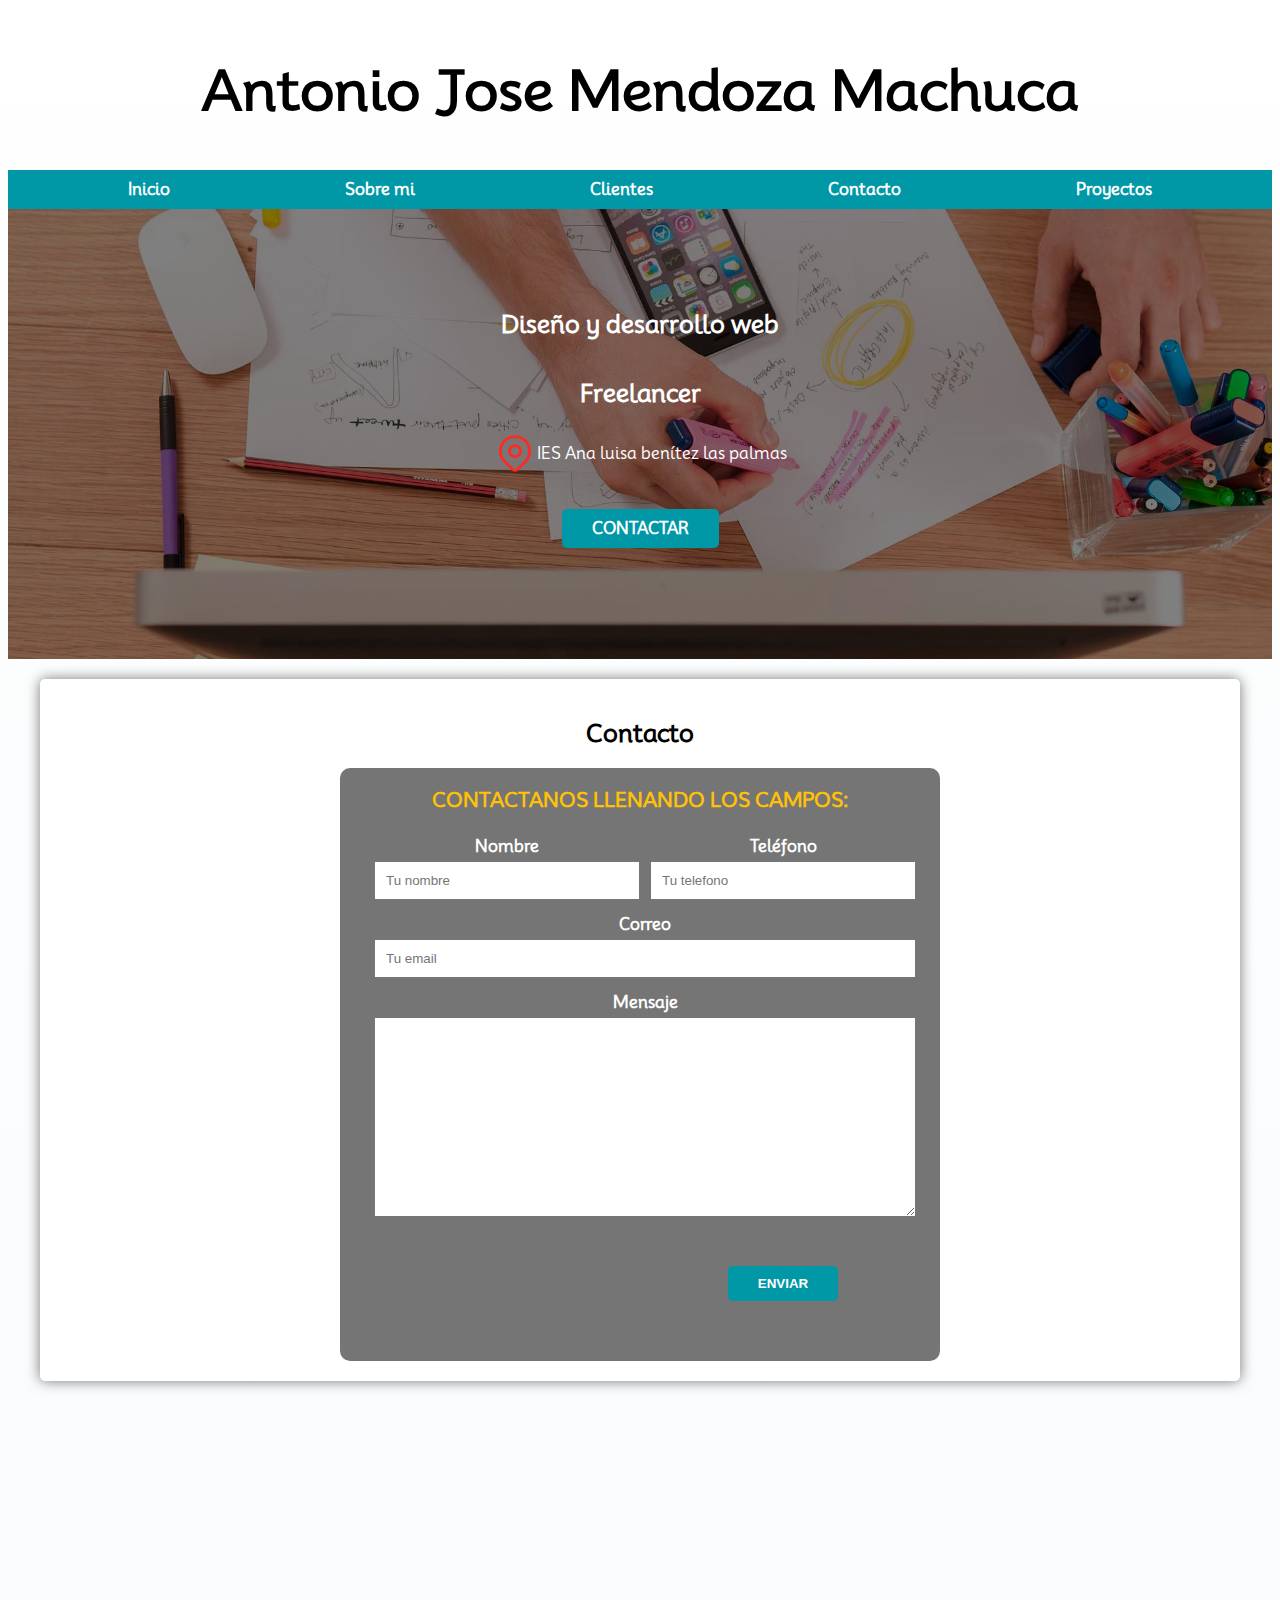
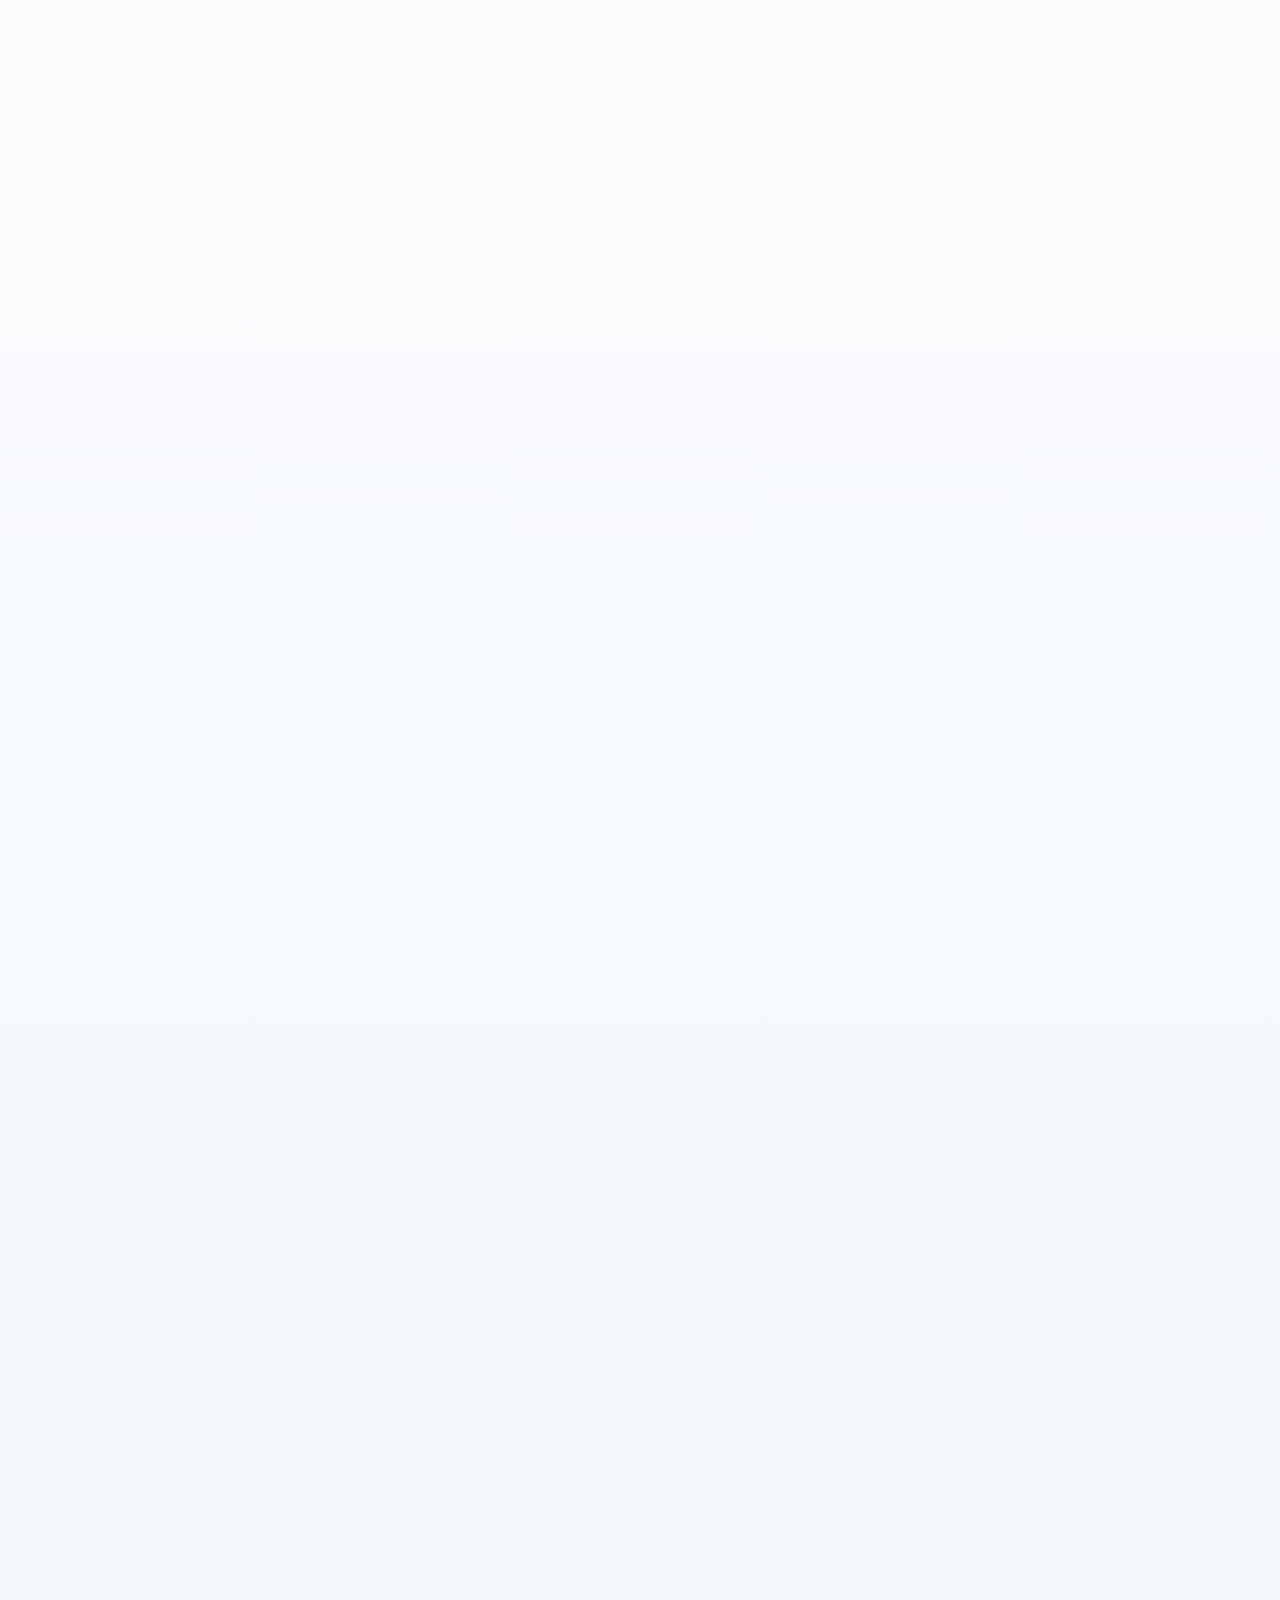
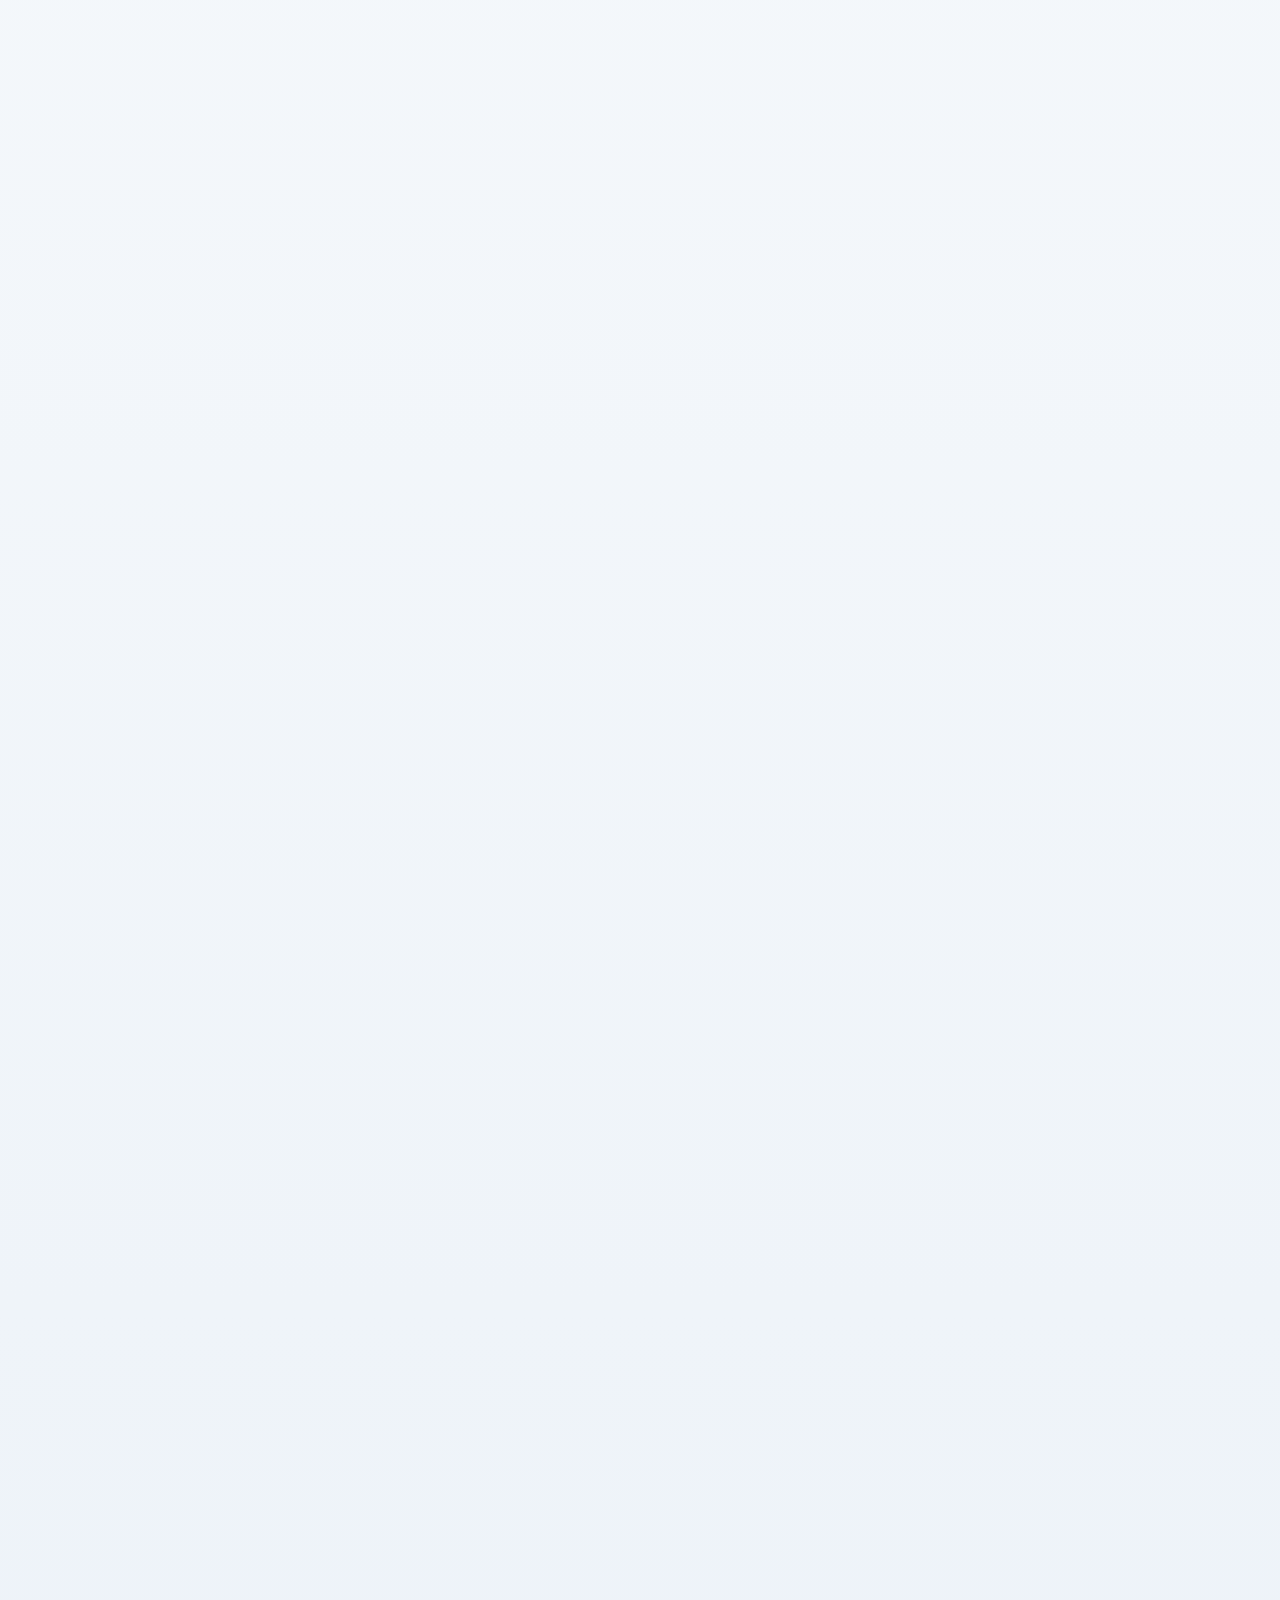
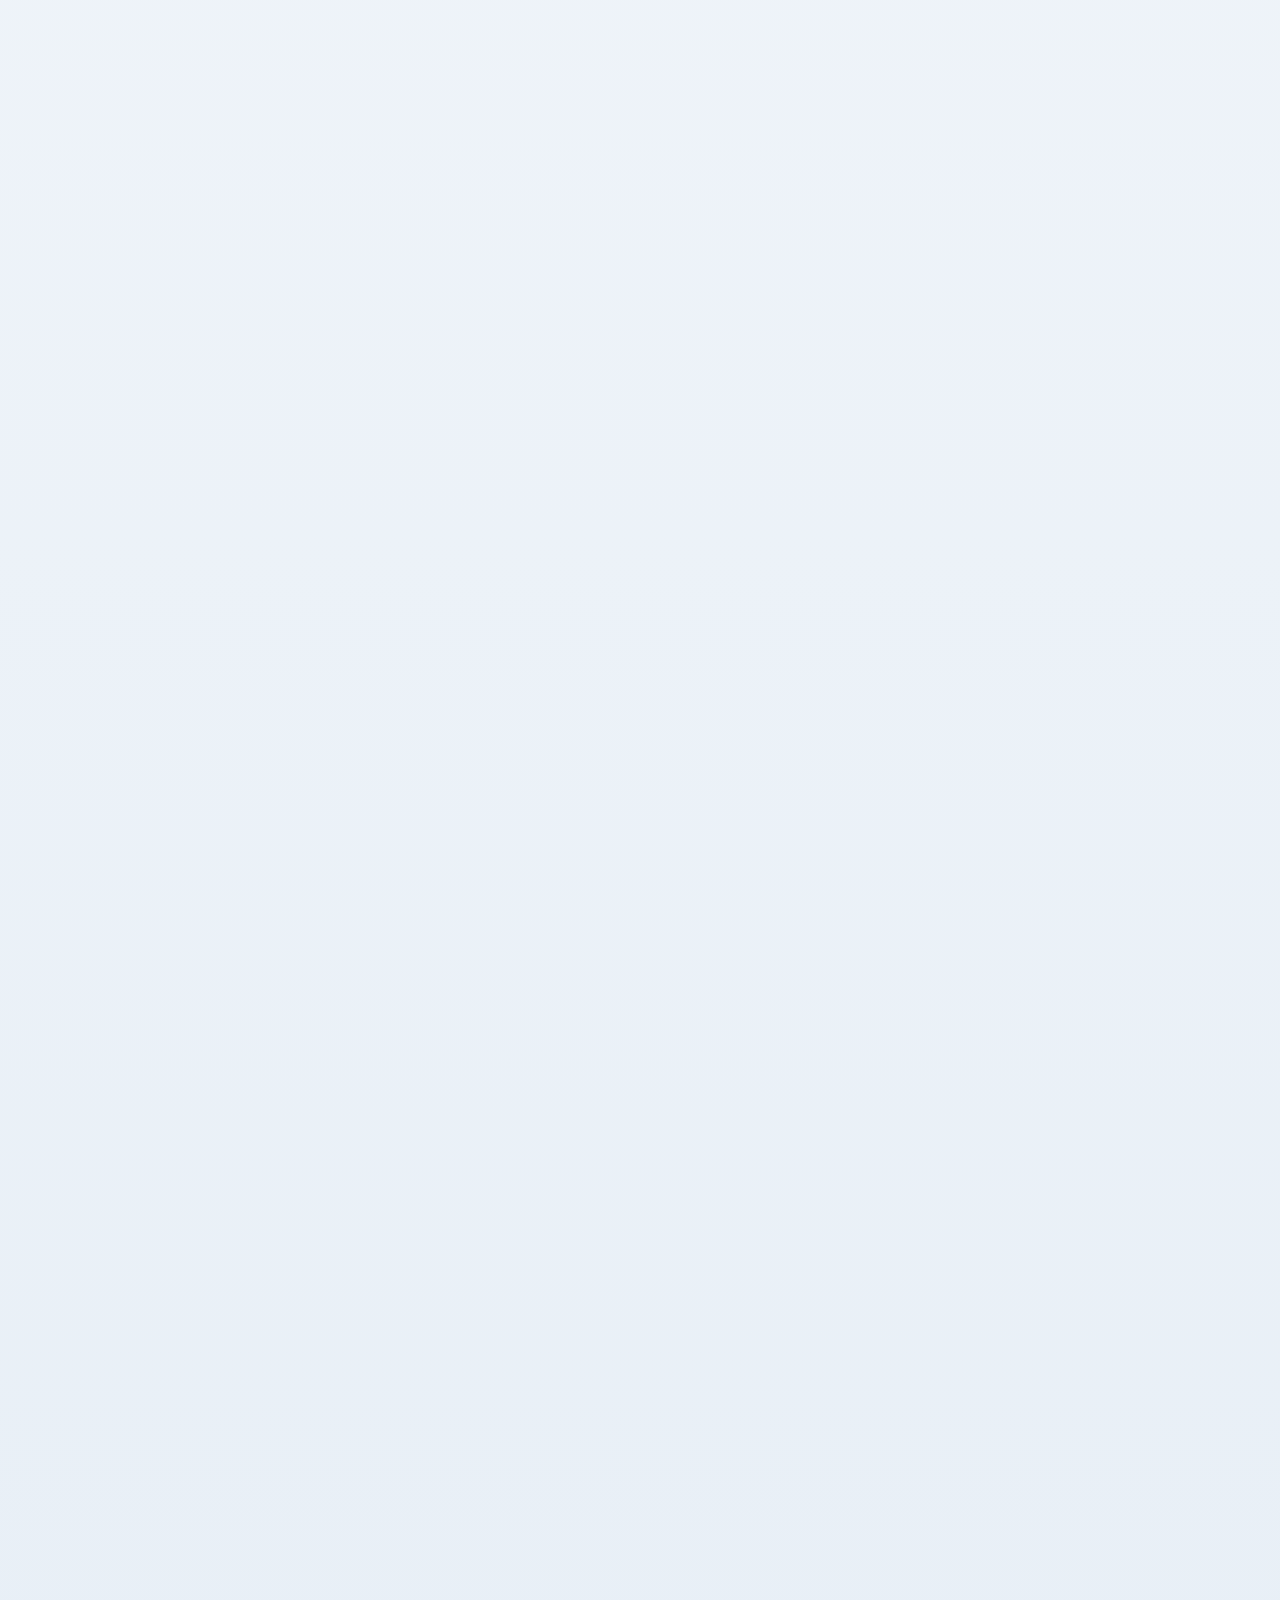
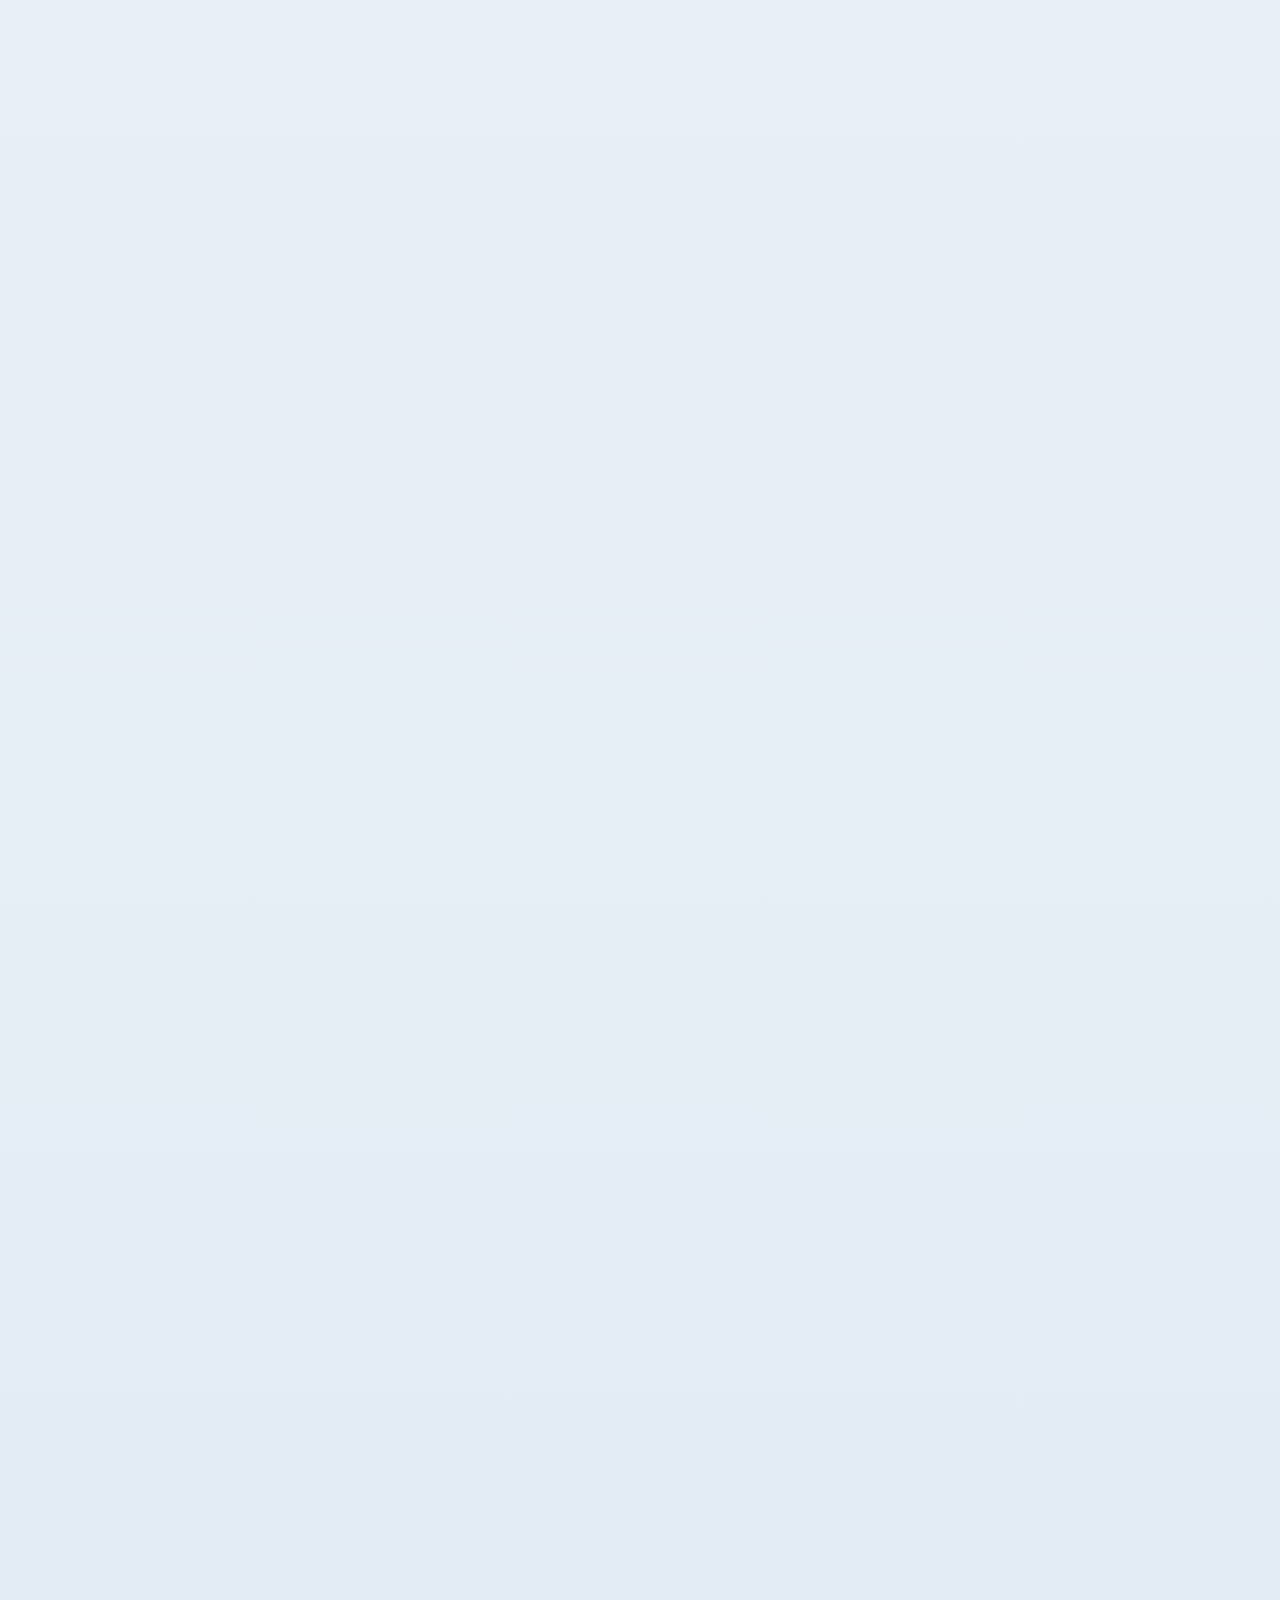
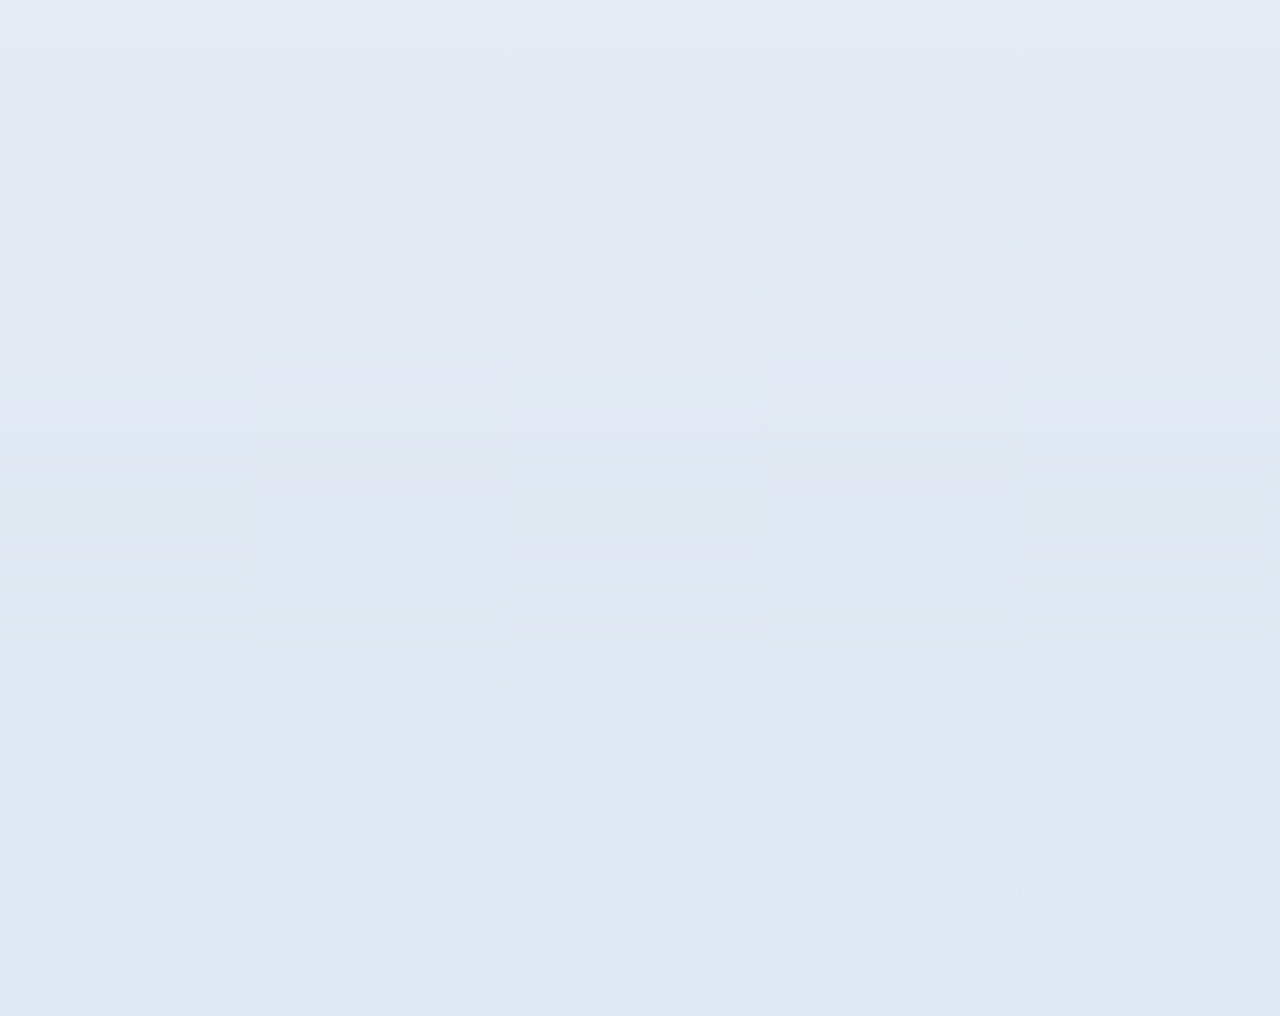
==== commit b41a47fd: "Contactar" ====
--- a/Contacto.html
+++ b/Contacto.html
@@ -22,13 +22,13 @@
             <a href="./Proyectos.html">Proyectos</a>
         </nav>
         <div class="off-screen-menu">
-            <ul>
-                <li><a href="./index.html">Inicio</a></li>
-                <li>Sobre mi</li>
-                <li>Clientes</li>
-                <li><a href="./Contacto.html">Contacto</a></li>
-                <li><a href="./Proyectos.html">Proyectos</a></li>
-            </ul>
+            <div class="navegacionL">
+                <h3><a href="./index.html">Inicio</a></h3>
+                <h3>Sobre mi</h3>
+                <h3>Clientes</h3>
+                <h3><a href="./Contacto.html">Contacto</a></h3>
+                <h3><a href="./Proyectos.html">Proyectos</a></h3>
+            </div>
         </div>
         <div class="hambur">
             <nav>
@@ -52,7 +52,7 @@
                 </svg>
                 <p>IES Ana luisa benítez las palmas</p>
             </div>
-            <a href="" class="boton">Contactar</a>
+            <a href="./Contacto.html" class="boton">Contactar</a>
          </div>
     </section>
     <main class="contenedor sombra">
@@ -79,7 +79,7 @@
                             <textarea class="imput-text"></textarea>
                         </div>
                         <div class="campo">
-                            <button class="enviar" type="submit" value="enviar">ENVIAR</button>
+                            <button class="boton" type="submit" value="enviar">ENVIAR</button>
                         </div>
                     </div>
                 </fieldset>
--- a/css/styles.css
+++ b/css/styles.css
@@ -116,6 +116,12 @@
     color: var(--blanco);
     text-decoration: none;
     padding: 1rem;
+}
+.navegacionL a:hover{
+    background-color: var(--primario);
+    border-radius: 45%;
+    padding-right: 50px;
+    padding-left: 50px;
 }
 /* hasta aqui */
 
